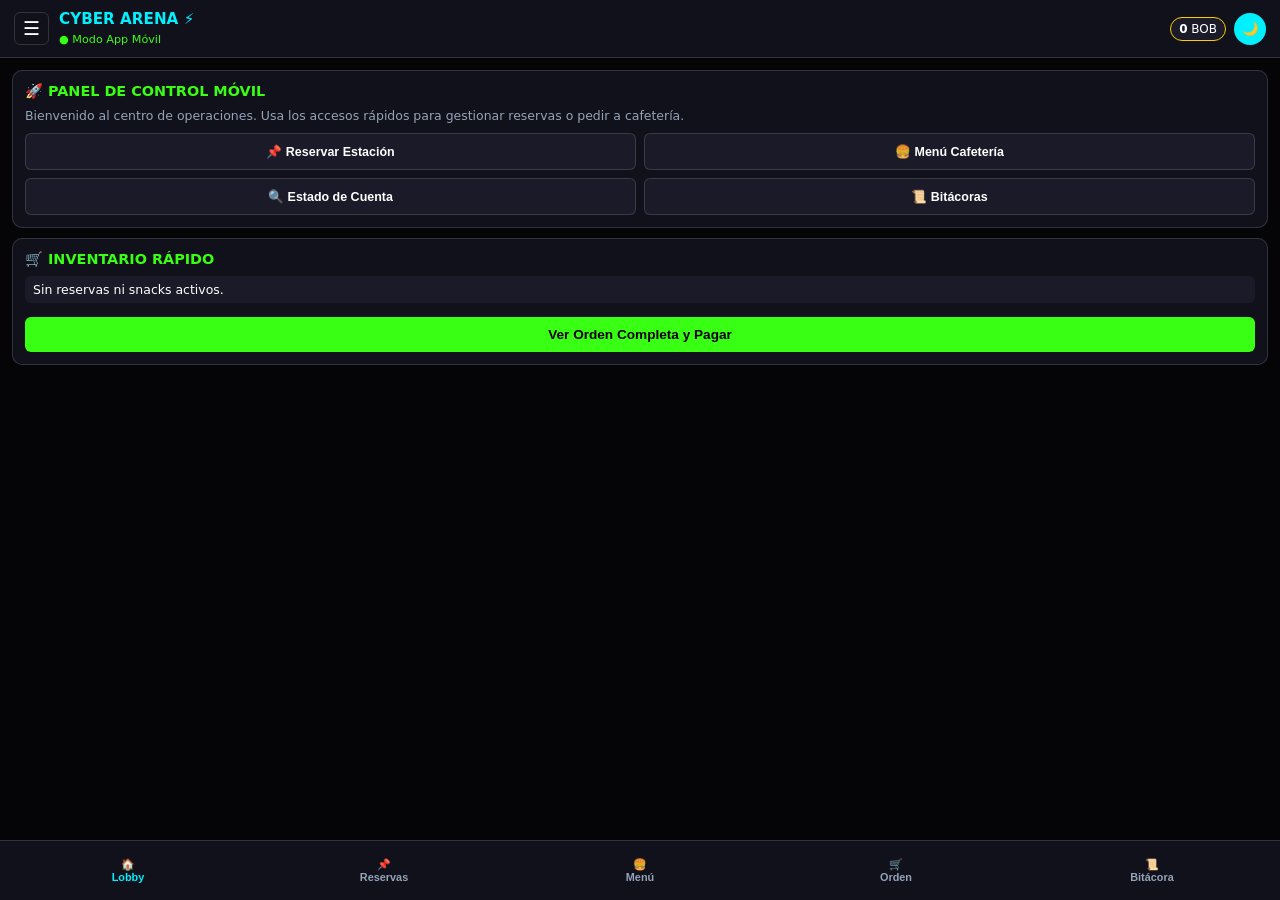
==== pwa/index.html @ e76214a5 "Se creo la version PWA" ====
<!DOCTYPE html>
<html lang="es">
<head>
  <meta charset="UTF-8">
  <meta name="viewport" content="width=device-width, initial-scale=1.0">
  <meta name="theme-color" content="#050508">
  <title>CYBER ARENA // Versión Móvil</title>
  <link rel="manifest" href="manifest.json">
  <link rel="stylesheet" href="estilos.css">
  <script src="https://code.jquery.com/jquery-3.7.1.min.js"></script>
</head>
<body>

  <div id="toast-pwa" class="toast-oculto"></div>

  <div id="app-container-pwa">
    <!-- HEADER MÓVIL CON MENÚ HAMBURGUESA -->
    <header class="pwa-header">
      <div class="pwa-brand">
        <button id="btnHambPwa" class="hamburguesa-btn">☰</button>
        <div>
          <h1>CYBER ARENA ⚡</h1>
          <small>● Modo App Móvil</small>
        </div>
      </div>
      <div class="pwa-controls">
        <span class="pill-total"><strong id="pwa-total">0</strong> BOB</span>
        <button id="btn-tema-pwa" class="btn-icon">🌙</button>
      </div>

      <!-- MENÚ DESPLEGABLE HAMBURGUESA -->
      <nav id="menuDesplegablePwa" class="menu-desplegable-oculto">
        <a href="#" onclick="cambiarVistaPwa('vista-lobby-pwa'); cerrarHamb();">🏠 Lobby Principal</a>
        <a href="#" onclick="cambiarVistaPwa('vista-reservas-pwa'); cerrarHamb();">📌 Zonas & Reservas</a>
        <a href="#" onclick="cambiarVistaPwa('vista-cafeteria-pwa'); cerrarHamb();">🍔 Cafetería & Menú</a>
        <a href="#" onclick="cambiarVistaPwa('vista-cuenta-pwa'); cerrarHamb();">🔍 Estado de Cuenta</a>
        <a href="#" onclick="cambiarVistaPwa('vista-bitacoras-pwa'); cerrarHamb();">📜 Monitor de Bitácoras</a>
      </nav>
    </header>

    <!-- CONTENIDO PRINCIPAL -->
    <main class="pwa-main-content">

      <!-- 1. LOBBY PRINCIPAL -->
      <section id="vista-lobby-pwa" class="vista-pwa activa">
        <div class="card-seccion">
          <h3>🚀 Panel de Control Móvil</h3>
          <p>Bienvenido al centro de operaciones. Usa los accesos rápidos para gestionar reservas o pedir a cafetería.</p>
          <div class="botones-rapidos-grid">
            <button class="btn-accion-pwa" onclick="cambiarVistaPwa('vista-reservas-pwa')">📌 Reservar Estación</button>
            <button class="btn-accion-pwa" onclick="cambiarVistaPwa('vista-cafeteria-pwa')">🍔 Menú Cafetería</button>
            <button class="btn-accion-pwa" onclick="cambiarVistaPwa('vista-cuenta-pwa')">🔍 Estado de Cuenta</button>
            <button class="btn-accion-pwa" onclick="cambiarVistaPwa('vista-bitacoras-pwa')">📜 Bitácoras</button>
          </div>
        </div>
        <div class="card-seccion" style="margin-top: 10px;">
          <h3>🛒 Inventario Rápido</h3>
          <ul id="lista-carrito-lobby-pwa" class="lista-mini-carrito">
            <li class="vacio">Sin reservas ni snacks activos.</li>
          </ul>
          <button class="btn-primario" onclick="cambiarVistaPwa('vista-orden-pwa')">Ver Orden Completa y Pagar</button>
        </div>
      </section>

      <!-- 2. GESTIÓN DE RESERVAS Y ESTACIONES -->
      <section id="vista-reservas-pwa" class="vista-pwa" style="display: none;">
        <div class="card-seccion">
          <h3>📌 Reservar Estación (PC / Consolas / Mesas)</h3>
          <form id="form-reserva-pwa">
            <label>Nombre del Jugador:</label>
            <input type="text" id="nombreClientePwa" placeholder="Ej: Genesis Alejandra" class="input-pwa" required>
            
            <label>Zona o Estación:</label>
            <select id="areaReservaPwa" class="input-pwa">
              <option value="Cabinas PC Gamer Pro">Cabinas PC Gamer Pro (10 BOB/h)</option>
              <option value="Salas VIP Consolas (PS5)">Salas VIP Consolas (18 BOB/h)</option>
              <option value="Salas Normales Consolas (PS4/PS3)">Salas Normales Consolas (12 BOB/h)</option>
              <option value="Mesas Co-Working & Café">Mesas Co-Working & Café (12 BOB/h)</option>
            </select>

            <label>Horas:</label>
            <input type="number" id="horasReservaPwa" class="input-pwa" step="0.5" min="0.5" max="10" value="1" required>

            <button type="submit" class="btn-primario">Confirmar y Asignar Estación</button>
          </form>
        </div>
      </section>

      <!-- 3. CAFETERÍA Y MENÚ (Asíncrono con Fetch + Lazy Loading) -->
      <section id="vista-cafeteria-pwa" class="vista-pwa" style="display: none;">
        <div class="card-seccion">
          <h3>🍔 Menú "Sol Café" (Servicio a Estación)</h3>
          <div class="buscador-box">
            <input type="text" id="buscar-pwa" placeholder="🔍 Buscar café, sándwich, postre..." class="input-pwa">
          </div>
          <div class="filtros-scroll">
            <button class="chip-filtro activo" data-cat="todos">Todos</button>
            <button class="chip-filtro" data-cat="cafeteria">☕ Cafés</button>
            <button class="chip-filtro" data-cat="snacks">🥪 Sándwiches & Snacks</button>
          </div>
          <!-- Contenedor cargado mediante Fetch y Lazy Loading -->
          <div id="contenedor-catalogo-pwa" class="lista-tarjetas-catalogo"></div>
        </div>
      </section>

      <!-- 4. ESTADO DE CUENTA -->
      <section id="vista-cuenta-pwa" class="vista-pwa" style="display: none;">
        <div class="card-seccion">
          <h3>🔍 Estado de Cuenta & Liberación</h3>
          <label>Cliente o Código de Estación:</label>
          <input type="text" id="inputBusquedaCuentaPwa" placeholder="Ej: PC-01" class="input-pwa">
          <button class="btn-primario" onclick="consultarCuentaPwa()">Buscar Cuenta</button>
          <div id="resultadoCuentaPwa" class="consola-pwa" style="margin-top: 10px; height: 120px;"></div>
        </div>
      </section>

      <!-- 5. BITÁCORAS -->
      <section id="vista-bitacoras-pwa" class="vista-pwa" style="display: none;">
        <div class="card-seccion">
          <h3>📜 Monitor de Bitácoras</h3>
          <div id="log-pwa" class="consola-pwa">
            <div>[PWA] Sistema móvil inicializado correctamente.</div>
          </div>
        </div>
      </section>

      <!-- 6. ORDEN Y CHECKOUT -->
      <section id="vista-orden-pwa" class="vista-pwa" style="display: none;">
        <div class="card-seccion">
          <h3>🛒 Tu Orden Activa</h3>
          <ul id="lista-orden-pwa" class="orden-lista-pwa">
            <li class="vacio">Sin ítems en la orden.</li>
          </ul>
          <div class="resumen-pago-pwa">
            <div class="fila-total">
              <span>Total a Pagar:</span>
              <strong id="orden-subtotal-pwa">0 BOB</strong>
            </div>
            <button id="btn-confirmar-pwa" class="btn-primario">CONFIRMAR Y PAGAR</button>
          </div>
        </div>
      </section>

    </main>

    <!-- DOCK DE NAVEGACIÓN INFERIOR -->
    <nav class="pwa-bottom-nav">
      <button class="nav-item activo" onclick="cambiarVistaPwa('vista-lobby-pwa')">🏠<br>Lobby</button>
      <button class="nav-item" onclick="cambiarVistaPwa('vista-reservas-pwa')">📌<br>Reservas</button>
      <button class="nav-item" onclick="cambiarVistaPwa('vista-cafeteria-pwa')">🍔<br>Menú</button>
      <button class="nav-item" onclick="cambiarVistaPwa('vista-orden-pwa')">🛒<br>Orden</button>
      <button class="nav-item" onclick="cambiarVistaPwa('vista-bitacoras-pwa')">📜<br>Bitácora</button>
    </nav>
  </div>

  <script src="script.js"></script>
</body>
</html>
---- pwa/estilos.css ----
:root {
  --bg: #050508;
  --surface: #11111b;
  --surface-alt: #1a1a28;
  --text: #ffffff;
  --text-muted: #94a3b8;
  --accent: #00f0ff;
  --neon-green: #39ff14;
  --pink: #ff007f;
  --border: rgba(255, 255, 255, 0.14);
}

body.light-mode {
  --bg: #f1f5f9;
  --surface: #ffffff;
  --surface-alt: #e2e8f0;
  --text: #0f172a;
  --text-muted: #475569;
  --accent: #0284c7;
  --neon-green: #059669;
  --pink: #e11d48;
  --border: rgba(15, 23, 42, 0.12);
}

* { box-sizing: border-box; margin: 0; padding: 0; }

body {
  font-family: 'Segoe UI', system-ui, sans-serif;
  background-color: var(--bg);
  color: var(--text);
  min-height: 100dvh;
  display: flex;
  flex-direction: column;
}

#app-container-pwa {
  display: flex;
  flex-direction: column;
  min-height: 100dvh;
  padding-bottom: 70px;
}

.pwa-header {
  position: sticky;
  top: 0;
  z-index: 100;
  display: flex;
  justify-content: space-between;
  align-items: center;
  padding: 10px 14px;
  background: var(--surface);
  border-bottom: 1px solid var(--border);
}

.pwa-brand { display: flex; align-items: center; gap: 10px; }
.hamburguesa-btn { background: transparent; border: 1px solid var(--border); color: var(--text); font-size: 1.2rem; padding: 4px 8px; border-radius: 6px; cursor: pointer; }
.pwa-brand h1 { font-size: 0.95rem; color: var(--accent); }
.pwa-brand small { font-size: 0.7rem; color: var(--neon-green); }

.pwa-controls { display: flex; align-items: center; gap: 8px; }
.pill-total { background: var(--surface-alt); border: 1px solid #ffcc00; padding: 4px 8px; border-radius: 12px; font-size: 0.75rem; }
.btn-icon { background: var(--accent); border: none; color: #fff; width: 32px; height: 32px; border-radius: 50%; cursor: pointer; }

/* MENÚ DESPLEGABLE HAMBURGUESA */
.menu-desplegable-oculto {
  display: none;
  position: absolute;
  top: 54px;
  left: 10px;
  background: var(--surface);
  border: 1px solid var(--accent);
  border-radius: 8px;
  flex-direction: column;
  width: 240px;
  box-shadow: 0 10px 25px rgba(0,0,0,0.5);
  z-index: 1000;
}
.menu-desplegable-oculto a {
  padding: 10px 14px;
  text-decoration: none;
  color: var(--text);
  font-size: 0.82rem;
  font-weight: bold;
  border-bottom: 1px solid var(--border);
}
.menu-desplegable-oculto a:hover { background: rgba(0,240,255,0.15); color: var(--accent); }

.pwa-main-content { flex: 1; padding: 12px; }
.card-seccion { background: var(--surface); border: 1px solid var(--border); border-radius: 10px; padding: 12px; }
.card-seccion h3 { font-size: 0.9rem; color: var(--neon-green); margin-bottom: 8px; text-transform: uppercase; }
.card-seccion p { font-size: 0.78rem; color: var(--text-muted); margin-bottom: 10px; }

.botones-rapidos-grid { display: grid; grid-template-columns: 1fr 1fr; gap: 8px; }
.btn-accion-pwa { background: var(--surface-alt); border: 1px solid var(--border); color: var(--text); padding: 10px; border-radius: 6px; font-size: 0.78rem; font-weight: bold; cursor: pointer; text-align: center; }

.input-pwa { width: 100%; padding: 8px; margin-bottom: 8px; border-radius: 6px; border: 1px solid var(--border); background: var(--surface-alt); color: var(--text); font-size: 0.82rem; }

.btn-primario { width: 100%; padding: 10px; background: var(--neon-green); color: #000; border: none; border-radius: 6px; font-weight: 900; font-size: 0.85rem; cursor: pointer; margin-top: 6px; }

.filtros-scroll { display: flex; gap: 6px; overflow-x: auto; padding-bottom: 6px; margin-bottom: 8px; }
.chip-filtro { background: var(--surface-alt); color: var(--text); border: 1px solid var(--border); padding: 5px 10px; border-radius: 15px; font-size: 0.75rem; font-weight: 600; white-space: nowrap; cursor: pointer; }
.chip-filtro.activo { background: var(--accent); color: #fff; border-color: var(--accent); }

.lista-tarjetas-catalogo { display: flex; flex-direction: column; gap: 8px; max-height: 380px; overflow-y: auto; }
.tarjeta-item-pwa { display: flex; align-items: center; gap: 10px; background: var(--surface-alt); border: 1px solid var(--border); padding: 8px; border-radius: 8px; }
.tarjeta-item-pwa img { width: 56px; height: 56px; border-radius: 6px; object-fit: cover; }
.info-item-pwa { flex: 1; }
.info-item-pwa h4 { font-size: 0.82rem; margin-bottom: 2px; }
.info-item-pwa p { font-size: 0.7rem; color: var(--text-muted); }
.precio-tag { font-weight: 800; color: var(--neon-green); font-size: 0.78rem; }
.btn-agregar-pwa { background: var(--pink); color: #fff; border: none; padding: 6px 10px; border-radius: 6px; font-weight: bold; font-size: 0.75rem; cursor: pointer; }

.consola-pwa { background: #000; color: var(--accent); font-family: monospace; font-size: 0.72rem; padding: 8px; border-radius: 6px; border: 1px solid var(--border); overflow-y: auto; }
.lista-mini-carrito, .orden-lista-pwa { list-style: none; display: flex; flex-direction: column; gap: 6px; margin-bottom: 8px; font-size: 0.78rem; max-height: 140px; overflow-y: auto; }
.lista-mini-carrito li, .orden-lista-pwa li { background: var(--surface-alt); padding: 6px 8px; border-radius: 6px; display: flex; justify-content: space-between; align-items: center; }

.pwa-bottom-nav { position: fixed; bottom: 0; left: 0; width: 100%; height: 60px; background: var(--surface); border-top: 1px solid var(--border); display: grid; grid-template-columns: repeat(5, 1fr); z-index: 90; }
.nav-item { background: transparent; border: none; color: var(--text-muted); font-size: 0.68rem; font-weight: bold; cursor: pointer; text-align: center; }
.nav-item.activo { color: var(--accent); }

#toast-pwa { position: fixed; top: 60px; left: 50%; transform: translateX(-50%); background: var(--surface); border: 1px solid var(--accent); color: var(--text); padding: 6px 14px; border-radius: 15px; font-size: 0.75rem; z-index: 2000; box-shadow: 0 4px 12px rgba(0,0,0,0.4); display: none; }
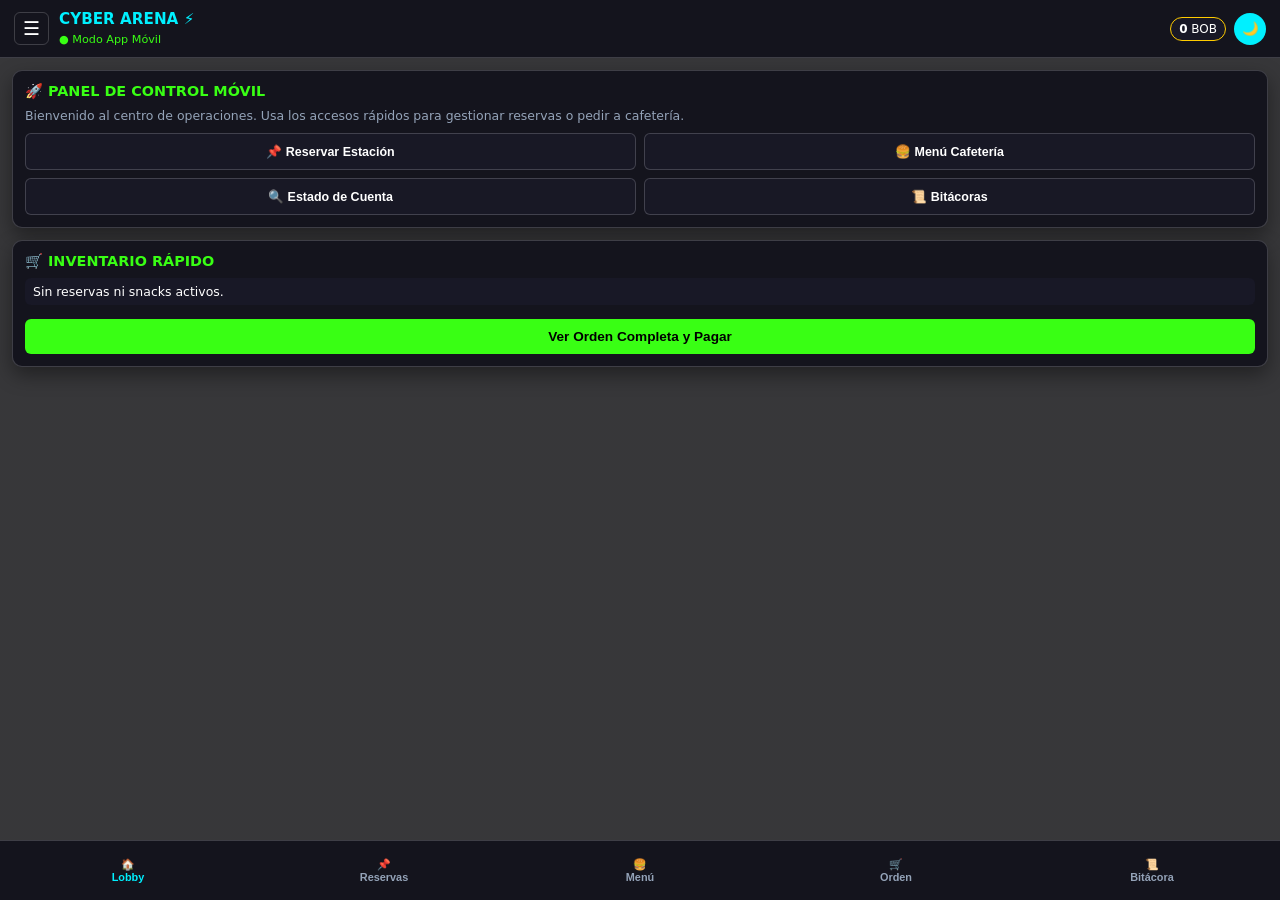
==== commit fb2cf947: "agregada clase de img-catalogo-clic y estilos modal para zoom de imagenes" ====
--- a/pwa/index.html
+++ b/pwa/index.html
@@ -143,7 +143,7 @@
 
     </main>
 
-    <!-- DOCK DE NAVEGACIÓN INFERIOR -->
+  <!-- DOCK DE NAVEGACIÓN INFERIOR -->
     <nav class="pwa-bottom-nav">
       <button class="nav-item activo" onclick="cambiarVistaPwa('vista-lobby-pwa')">🏠<br>Lobby</button>
       <button class="nav-item" onclick="cambiarVistaPwa('vista-reservas-pwa')">📌<br>Reservas</button>
@@ -153,6 +153,15 @@
     </nav>
   </div>
 
+  <!-- MODAL VISOR DE IMAGEN EN ALTA CALIDAD (DEBE IR AQUÍ ADENTRO) -->
+  <div id="modal-imagen" class="modal-imagen-overlay" style="display: none;">
+    <div class="modal-imagen-contenido">
+      <button class="btn-cerrar-modal" onclick="$('#modal-imagen').fadeOut('fast')">✕</button>
+      <img id="img-modal-zoom" src="" alt="Vista previa en alta resolución">
+      <p id="titulo-modal-zoom" style="margin-top: 8px; font-weight: bold; color: var(--accent); text-align: center; font-size: 0.9rem;"></p>
+    </div>
+  </div>
+
   <script src="script.js"></script>
 </body>
 </html>
--- a/pwa/estilos.css
+++ b/pwa/estilos.css
@@ -1,43 +1,38 @@
 :root {
   --bg: #050508;
-  --surface: #11111b;
-  --surface-alt: #1a1a28;
+  --surface: rgba(17, 17, 27, 0.90);
+  --surface-alt: rgba(26, 26, 40, 0.80);
   --text: #ffffff;
   --text-muted: #94a3b8;
   --accent: #00f0ff;
   --neon-green: #39ff14;
   --pink: #ff007f;
-  --border: rgba(255, 255, 255, 0.14);
-}
-
-body.light-mode {
-  --bg: #f1f5f9;
-  --surface: #ffffff;
-  --surface-alt: #e2e8f0;
-  --text: #0f172a;
-  --text-muted: #475569;
-  --accent: #0284c7;
-  --neon-green: #059669;
-  --pink: #e11d48;
-  --border: rgba(15, 23, 42, 0.12);
+  --border: rgba(255, 255, 255, 0.18);
 }
 
 * { box-sizing: border-box; margin: 0; padding: 0; }
 
 body {
   font-family: 'Segoe UI', system-ui, sans-serif;
-  background-color: var(--bg);
   color: var(--text);
   min-height: 100dvh;
   display: flex;
   flex-direction: column;
+  overflow-y: auto; 
+  
+  background-image: linear-gradient(rgba(5, 5, 8, 0.8), rgba(5, 5, 8, 0.8)), 
+                    url('https://i.pinimg.com/1200x/9a/6b/8f/9a6b8fbe7d67c93c386ce2e2736b6a84.jpg');
+  background-size: cover;
+  background-position: center;
+  background-attachment: fixed;
+  background-repeat: no-repeat;
 }
 
 #app-container-pwa {
   display: flex;
   flex-direction: column;
   min-height: 100dvh;
-  padding-bottom: 70px;
+  padding-bottom: 80px;
 }
 
 .pwa-header {
@@ -49,6 +44,7 @@
   align-items: center;
   padding: 10px 14px;
   background: var(--surface);
+  backdrop-filter: blur(10px);
   border-bottom: 1px solid var(--border);
 }
 
@@ -61,32 +57,52 @@
 .pill-total { background: var(--surface-alt); border: 1px solid #ffcc00; padding: 4px 8px; border-radius: 12px; font-size: 0.75rem; }
 .btn-icon { background: var(--accent); border: none; color: #fff; width: 32px; height: 32px; border-radius: 50%; cursor: pointer; }
 
-/* MENÚ DESPLEGABLE HAMBURGUESA */
 .menu-desplegable-oculto {
   display: none;
   position: absolute;
-  top: 54px;
-  left: 10px;
-  background: var(--surface);
+  top: 56px;
+  left: 12px;
+  background: rgba(15, 15, 22, 0.98);
+  backdrop-filter: blur(16px);
   border: 1px solid var(--accent);
-  border-radius: 8px;
-  flex-direction: column;
-  width: 240px;
-  box-shadow: 0 10px 25px rgba(0,0,0,0.5);
+  border-radius: 12px;
+  flex-direction: column;
+  width: 260px;
+  box-shadow: 0 12px 30px rgba(0, 0, 0, 0.7);
   z-index: 1000;
-}
+  padding: 6px 0;
+}
+
 .menu-desplegable-oculto a {
-  padding: 10px 14px;
+  display: block;
+  padding: 12px 16px;
   text-decoration: none;
   color: var(--text);
-  font-size: 0.82rem;
-  font-weight: bold;
+  font-size: 0.88rem;
+  font-weight: 600;
   border-bottom: 1px solid var(--border);
-}
-.menu-desplegable-oculto a:hover { background: rgba(0,240,255,0.15); color: var(--accent); }
-
+  transition: background 0.2s, color 0.2s;
+}
+
+.menu-desplegable-oculto a:last-child {
+  border-bottom: none;
+}
+
+.menu-desplegable-oculto a:hover { 
+  background: rgba(0, 240, 255, 0.15); 
+  color: var(--accent); 
+}
 .pwa-main-content { flex: 1; padding: 12px; }
-.card-seccion { background: var(--surface); border: 1px solid var(--border); border-radius: 10px; padding: 12px; }
+
+.card-seccion { 
+  background: var(--surface); 
+  backdrop-filter: blur(8px);
+  border: 1px solid var(--border); 
+  border-radius: 10px; 
+  padding: 12px; 
+  margin-bottom: 12px;
+  box-shadow: 0 8px 20px rgba(0,0,0,0.4);
+}
 .card-seccion h3 { font-size: 0.9rem; color: var(--neon-green); margin-bottom: 8px; text-transform: uppercase; }
 .card-seccion p { font-size: 0.78rem; color: var(--text-muted); margin-bottom: 10px; }
 
@@ -94,14 +110,13 @@
 .btn-accion-pwa { background: var(--surface-alt); border: 1px solid var(--border); color: var(--text); padding: 10px; border-radius: 6px; font-size: 0.78rem; font-weight: bold; cursor: pointer; text-align: center; }
 
 .input-pwa { width: 100%; padding: 8px; margin-bottom: 8px; border-radius: 6px; border: 1px solid var(--border); background: var(--surface-alt); color: var(--text); font-size: 0.82rem; }
-
 .btn-primario { width: 100%; padding: 10px; background: var(--neon-green); color: #000; border: none; border-radius: 6px; font-weight: 900; font-size: 0.85rem; cursor: pointer; margin-top: 6px; }
 
 .filtros-scroll { display: flex; gap: 6px; overflow-x: auto; padding-bottom: 6px; margin-bottom: 8px; }
 .chip-filtro { background: var(--surface-alt); color: var(--text); border: 1px solid var(--border); padding: 5px 10px; border-radius: 15px; font-size: 0.75rem; font-weight: 600; white-space: nowrap; cursor: pointer; }
 .chip-filtro.activo { background: var(--accent); color: #fff; border-color: var(--accent); }
 
-.lista-tarjetas-catalogo { display: flex; flex-direction: column; gap: 8px; max-height: 380px; overflow-y: auto; }
+.lista-tarjetas-catalogo { display: flex; flex-direction: column; gap: 8px; max-height: 400px; overflow-y: auto; }
 .tarjeta-item-pwa { display: flex; align-items: center; gap: 10px; background: var(--surface-alt); border: 1px solid var(--border); padding: 8px; border-radius: 8px; }
 .tarjeta-item-pwa img { width: 56px; height: 56px; border-radius: 6px; object-fit: cover; }
 .info-item-pwa { flex: 1; }
@@ -110,12 +125,86 @@
 .precio-tag { font-weight: 800; color: var(--neon-green); font-size: 0.78rem; }
 .btn-agregar-pwa { background: var(--pink); color: #fff; border: none; padding: 6px 10px; border-radius: 6px; font-weight: bold; font-size: 0.75rem; cursor: pointer; }
 
-.consola-pwa { background: #000; color: var(--accent); font-family: monospace; font-size: 0.72rem; padding: 8px; border-radius: 6px; border: 1px solid var(--border); overflow-y: auto; }
+.consola-pwa { background: rgba(0,0,0,0.8); color: var(--accent); font-family: monospace; font-size: 0.72rem; padding: 8px; border-radius: 6px; border: 1px solid var(--border); overflow-y: auto; }
 .lista-mini-carrito, .orden-lista-pwa { list-style: none; display: flex; flex-direction: column; gap: 6px; margin-bottom: 8px; font-size: 0.78rem; max-height: 140px; overflow-y: auto; }
 .lista-mini-carrito li, .orden-lista-pwa li { background: var(--surface-alt); padding: 6px 8px; border-radius: 6px; display: flex; justify-content: space-between; align-items: center; }
 
-.pwa-bottom-nav { position: fixed; bottom: 0; left: 0; width: 100%; height: 60px; background: var(--surface); border-top: 1px solid var(--border); display: grid; grid-template-columns: repeat(5, 1fr); z-index: 90; }
+.pwa-bottom-nav { 
+  position: fixed; 
+  bottom: 0; 
+  left: 0; 
+  width: 100%; 
+  height: 60px; 
+  background: var(--surface); 
+  backdrop-filter: blur(12px);
+  border-top: 1px solid var(--border); 
+  display: grid; 
+  grid-template-columns: repeat(5, 1fr); 
+  z-index: 90; 
+}
 .nav-item { background: transparent; border: none; color: var(--text-muted); font-size: 0.68rem; font-weight: bold; cursor: pointer; text-align: center; }
 .nav-item.activo { color: var(--accent); }
 
-#toast-pwa { position: fixed; top: 60px; left: 50%; transform: translateX(-50%); background: var(--surface); border: 1px solid var(--accent); color: var(--text); padding: 6px 14px; border-radius: 15px; font-size: 0.75rem; z-index: 2000; box-shadow: 0 4px 12px rgba(0,0,0,0.4); display: none; }+#toast-pwa { position: fixed; top: 60px; left: 50%; transform: translateX(-50%); background: var(--surface); border: 1px solid var(--accent); color: var(--text); padding: 6px 14px; border-radius: 15px; font-size: 0.75rem; z-index: 2000; box-shadow: 0 4px 12px rgba(0,0,0,0.4); display: none; }
+
+.img-catalogo-clic {
+  cursor: pointer;
+  transition: transform 0.2s;
+}
+.img-catalogo-clic:active {
+  transform: scale(0.95);
+}
+
+.modal-imagen-overlay {
+  position: fixed;
+  top: 0;
+  left: 0;
+  width: 100%;
+  height: 100%;
+  background: rgba(0, 0, 0, 0.85);
+  backdrop-filter: blur(8px);
+  display: flex;
+  align-items: center;
+  justify-content: center;
+  z-index: 9999;
+  padding: 16px;
+}
+
+.modal-imagen-contenido {
+  position: relative;
+  background: var(--surface);
+  border: 2px solid var(--accent);
+  border-radius: 14px;
+  padding: 16px;
+  max-width: 90%;
+  max-height: 85vh;
+  display: flex;
+  flex-direction: column;
+  align-items: center;
+  box-shadow: 0 15px 35px rgba(0, 0, 0, 0.8);
+}
+
+.modal-imagen-contenido img {
+  width: 100%;
+  max-height: 60vh;
+  object-fit: contain;
+  border-radius: 8px;
+}
+
+.btn-cerrar-modal {
+  position: absolute;
+  top: 10px;
+  right: 10px;
+  background: #ef4444;
+  color: #fff;
+  border: none;
+  width: 30px;
+  height: 30px;
+  border-radius: 50%;
+  font-weight: bold;
+  font-size: 0.9rem;
+  cursor: pointer;
+  display: flex;
+  align-items: center;
+  justify-content: center;
+}
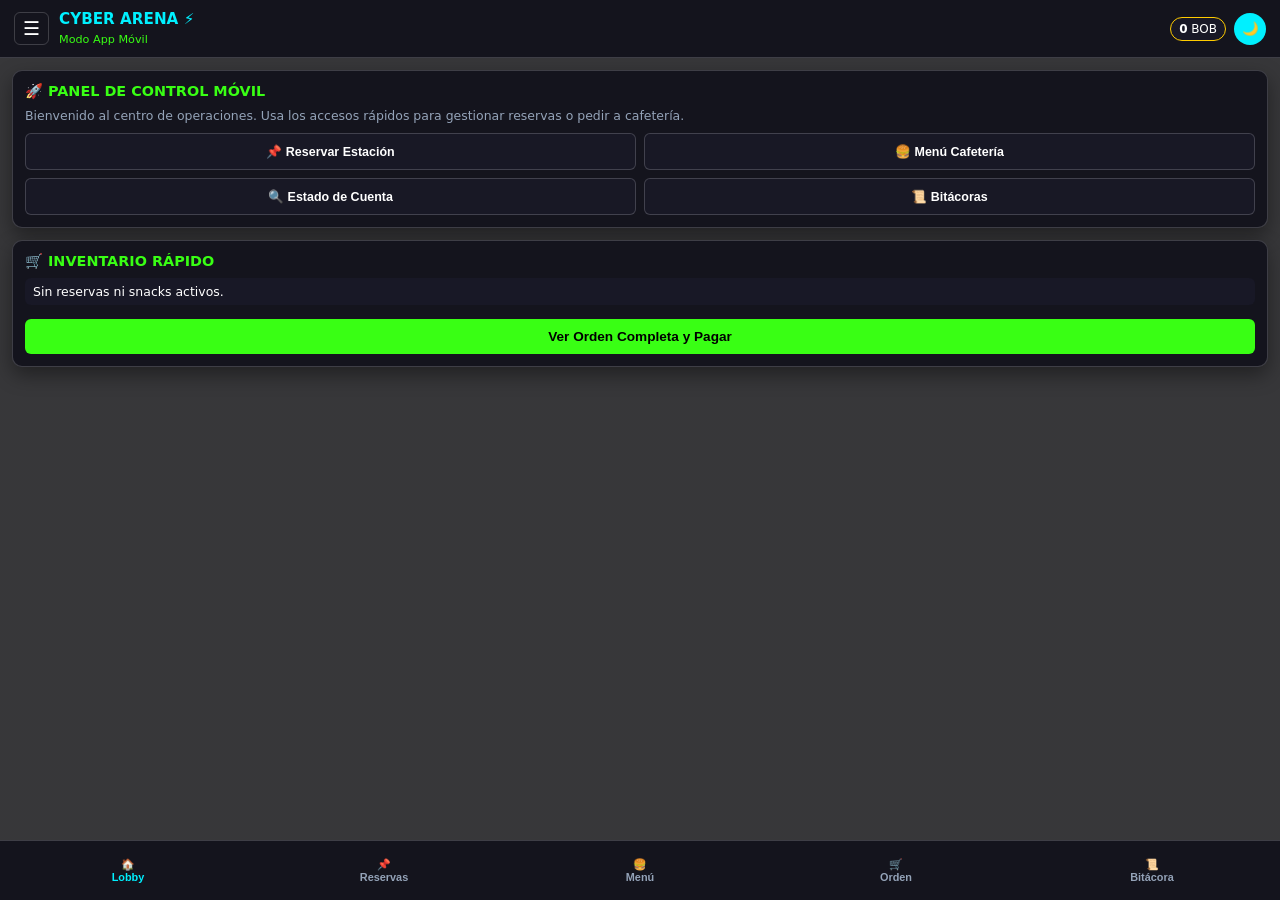
==== commit c3ad41c6: "Actualizacion de PWA" ====
--- a/pwa/index.html
+++ b/pwa/index.html
@@ -14,13 +14,13 @@
   <div id="toast-pwa" class="toast-oculto"></div>
 
   <div id="app-container-pwa">
-    <!-- HEADER MÓVIL CON MENÚ HAMBURGUESA -->
+   
     <header class="pwa-header">
       <div class="pwa-brand">
         <button id="btnHambPwa" class="hamburguesa-btn">☰</button>
         <div>
           <h1>CYBER ARENA ⚡</h1>
-          <small>● Modo App Móvil</small>
+          <small>Modo App Móvil</small>
         </div>
       </div>
       <div class="pwa-controls">
@@ -28,7 +28,6 @@
         <button id="btn-tema-pwa" class="btn-icon">🌙</button>
       </div>
 
-      <!-- MENÚ DESPLEGABLE HAMBURGUESA -->
       <nav id="menuDesplegablePwa" class="menu-desplegable-oculto">
         <a href="#" onclick="cambiarVistaPwa('vista-lobby-pwa'); cerrarHamb();">🏠 Lobby Principal</a>
         <a href="#" onclick="cambiarVistaPwa('vista-reservas-pwa'); cerrarHamb();">📌 Zonas & Reservas</a>
@@ -38,10 +37,8 @@
       </nav>
     </header>
 
-    <!-- CONTENIDO PRINCIPAL -->
     <main class="pwa-main-content">
 
-      <!-- 1. LOBBY PRINCIPAL -->
       <section id="vista-lobby-pwa" class="vista-pwa activa">
         <div class="card-seccion">
           <h3>🚀 Panel de Control Móvil</h3>
@@ -62,7 +59,6 @@
         </div>
       </section>
 
-      <!-- 2. GESTIÓN DE RESERVAS Y ESTACIONES -->
       <section id="vista-reservas-pwa" class="vista-pwa" style="display: none;">
         <div class="card-seccion">
           <h3>📌 Reservar Estación (PC / Consolas / Mesas)</h3>
@@ -86,7 +82,6 @@
         </div>
       </section>
 
-      <!-- 3. CAFETERÍA Y MENÚ (Asíncrono con Fetch + Lazy Loading) -->
       <section id="vista-cafeteria-pwa" class="vista-pwa" style="display: none;">
         <div class="card-seccion">
           <h3>🍔 Menú "Sol Café" (Servicio a Estación)</h3>
@@ -98,12 +93,11 @@
             <button class="chip-filtro" data-cat="cafeteria">☕ Cafés</button>
             <button class="chip-filtro" data-cat="snacks">🥪 Sándwiches & Snacks</button>
           </div>
-          <!-- Contenedor cargado mediante Fetch y Lazy Loading -->
+
           <div id="contenedor-catalogo-pwa" class="lista-tarjetas-catalogo"></div>
         </div>
       </section>
 
-      <!-- 4. ESTADO DE CUENTA -->
       <section id="vista-cuenta-pwa" class="vista-pwa" style="display: none;">
         <div class="card-seccion">
           <h3>🔍 Estado de Cuenta & Liberación</h3>
@@ -114,7 +108,6 @@
         </div>
       </section>
 
-      <!-- 5. BITÁCORAS -->
       <section id="vista-bitacoras-pwa" class="vista-pwa" style="display: none;">
         <div class="card-seccion">
           <h3>📜 Monitor de Bitácoras</h3>
@@ -124,7 +117,6 @@
         </div>
       </section>
 
-      <!-- 6. ORDEN Y CHECKOUT -->
       <section id="vista-orden-pwa" class="vista-pwa" style="display: none;">
         <div class="card-seccion">
           <h3>🛒 Tu Orden Activa</h3>
@@ -143,7 +135,6 @@
 
     </main>
 
-  <!-- DOCK DE NAVEGACIÓN INFERIOR -->
     <nav class="pwa-bottom-nav">
       <button class="nav-item activo" onclick="cambiarVistaPwa('vista-lobby-pwa')">🏠<br>Lobby</button>
       <button class="nav-item" onclick="cambiarVistaPwa('vista-reservas-pwa')">📌<br>Reservas</button>
@@ -153,7 +144,6 @@
     </nav>
   </div>
 
-  <!-- MODAL VISOR DE IMAGEN EN ALTA CALIDAD (DEBE IR AQUÍ ADENTRO) -->
   <div id="modal-imagen" class="modal-imagen-overlay" style="display: none;">
     <div class="modal-imagen-contenido">
       <button class="btn-cerrar-modal" onclick="$('#modal-imagen').fadeOut('fast')">✕</button>
@@ -161,6 +151,7 @@
       <p id="titulo-modal-zoom" style="margin-top: 8px; font-weight: bold; color: var(--accent); text-align: center; font-size: 0.9rem;"></p>
     </div>
   </div>
+  
 
   <script src="script.js"></script>
 </body>
--- a/pwa/estilos.css
+++ b/pwa/estilos.css
@@ -10,6 +10,18 @@
   --border: rgba(255, 255, 255, 0.18);
 }
 
+body.light-mode {
+  --bg: #f1f5f9;
+  --surface: rgba(255, 255, 255, 0.92);
+  --surface-alt: rgba(226, 232, 240, 0.85);
+  --text: #0f172a;
+  --text-muted: #475569;
+  --accent: #0284c7;
+  --neon-green: #059669;
+  --pink: #e11d48;
+  --border: rgba(15, 23, 42, 0.15);
+}
+
 * { box-sizing: border-box; margin: 0; padding: 0; }
 
 body {
@@ -55,7 +67,7 @@
 
 .pwa-controls { display: flex; align-items: center; gap: 8px; }
 .pill-total { background: var(--surface-alt); border: 1px solid #ffcc00; padding: 4px 8px; border-radius: 12px; font-size: 0.75rem; }
-.btn-icon { background: var(--accent); border: none; color: #fff; width: 32px; height: 32px; border-radius: 50%; cursor: pointer; }
+.btn-icon { background: var(--accent); border: none; color: #fff; width: 32px; height: 32px; border-radius: 50%; cursor: pointer; display: flex; align-items: center; justify-content: center; }
 
 .menu-desplegable-oculto {
   display: none;
@@ -92,6 +104,7 @@
   background: rgba(0, 240, 255, 0.15); 
   color: var(--accent); 
 }
+
 .pwa-main-content { flex: 1; padding: 12px; }
 
 .card-seccion { 
@@ -147,6 +160,7 @@
 
 #toast-pwa { position: fixed; top: 60px; left: 50%; transform: translateX(-50%); background: var(--surface); border: 1px solid var(--accent); color: var(--text); padding: 6px 14px; border-radius: 15px; font-size: 0.75rem; z-index: 2000; box-shadow: 0 4px 12px rgba(0,0,0,0.4); display: none; }
 
+/* ESTILOS PARA EL MODAL DE ZOOM DE IMAGEN */
 .img-catalogo-clic {
   cursor: pointer;
   transition: transform 0.2s;
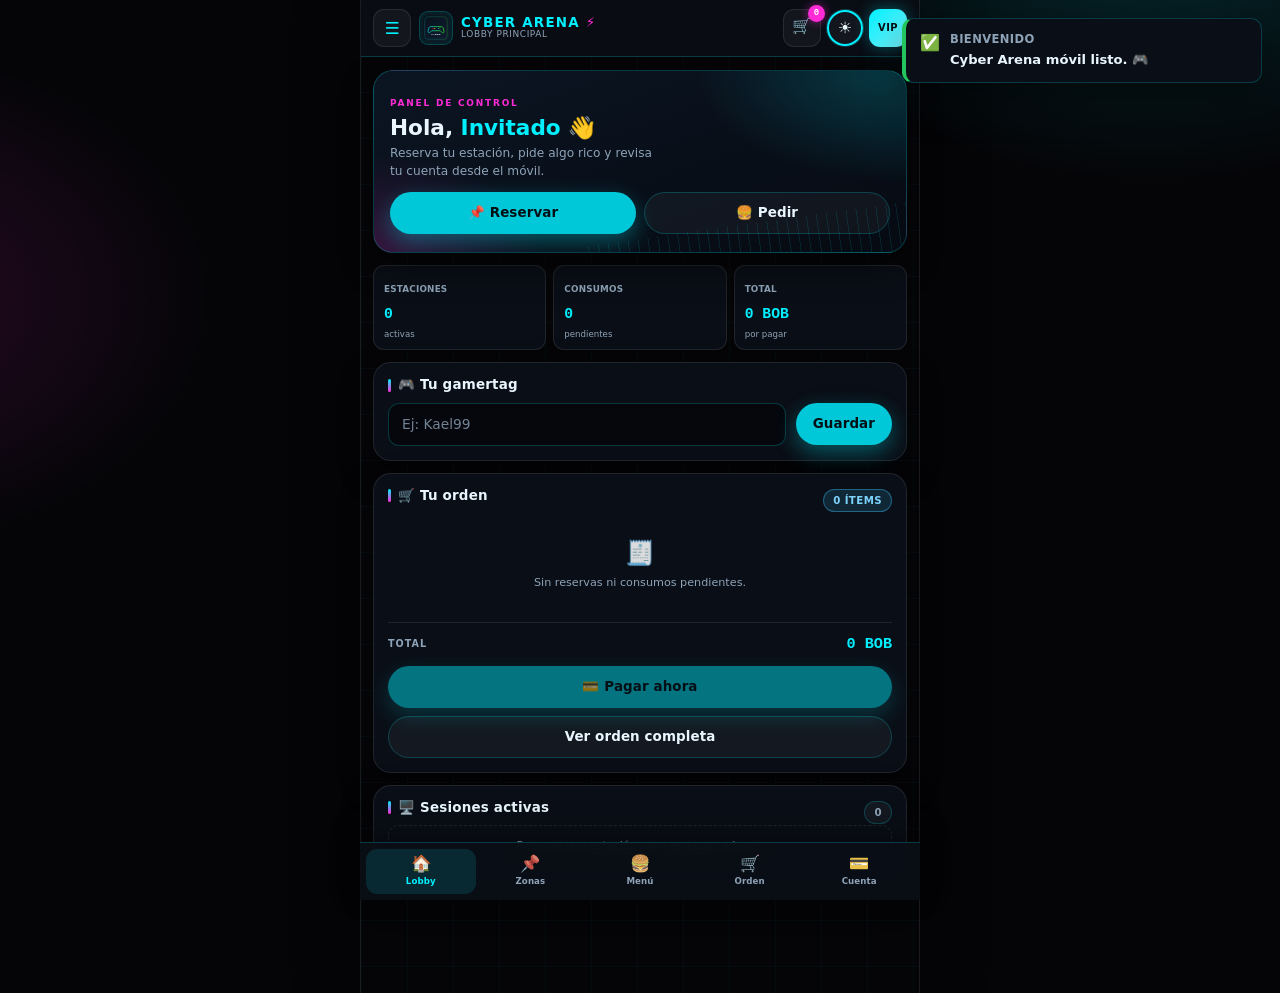
==== commit bc6d2f49: "Actualizacion de cibercafe y creacion de subcarpetas" ====
--- a/pwa/index.html
+++ b/pwa/index.html
@@ -1,158 +1,400 @@
 <!DOCTYPE html>
-<html lang="es">
+<html lang="es" data-default-theme="dark" data-theme="dark">
 <head>
   <meta charset="UTF-8">
-  <meta name="viewport" content="width=device-width, initial-scale=1.0">
+  <meta name="viewport" content="width=device-width, initial-scale=1.0, viewport-fit=cover">
+  <meta name="description" content="Cyber Arena PWA — reserva estaciones, pide cafetería y controla tu cuenta desde el móvil.">
   <meta name="theme-color" content="#050508">
-  <title>CYBER ARENA // Versión Móvil</title>
+  <meta name="apple-mobile-web-app-capable" content="yes">
+  <meta name="apple-mobile-web-app-status-bar-style" content="black-translucent">
+  <title>CYBER ARENA — App Móvil</title>
   <link rel="manifest" href="manifest.json">
+  <link rel="icon" type="image/svg+xml" href="../assets/icon.svg">
+  <link rel="apple-touch-icon" href="../assets/icon.svg">
+  <link rel="stylesheet" href="shared/base.css">
   <link rel="stylesheet" href="estilos.css">
-  <script src="https://code.jquery.com/jquery-3.7.1.min.js"></script>
+  <script>
+    (function () {
+      try {
+        var t = localStorage.getItem('dw2-theme') || document.documentElement.dataset.defaultTheme || 'dark';
+        document.documentElement.dataset.theme = t;
+      } catch (e) { document.documentElement.dataset.theme = 'dark'; }
+    })();
+  </script>
 </head>
-<body>
-
-  <div id="toast-pwa" class="toast-oculto"></div>
-
-  <div id="app-container-pwa">
-   
-    <header class="pwa-header">
+<body class="pwa-site">
+
+  <div class="pwa-app">
+
+    <header class="pwa-topbar">
+      <button type="button" class="pwa-menu-btn" data-nav-toggle="pwaNav" aria-controls="pwaNav" aria-expanded="false" aria-label="Abrir menú">☰</button>
+
       <div class="pwa-brand">
-        <button id="btnHambPwa" class="hamburguesa-btn">☰</button>
+        <img src="../assets/icon.svg" alt="Cyber Arena" class="pwa-logo">
+        <div class="pwa-brand-text">
+          <strong>CYBER ARENA <span>⚡</span></strong>
+          <small id="pwaZona">Lobby Principal</small>
+        </div>
+      </div>
+
+      <div class="pwa-top-actions">
+        <button type="button" class="pwa-cart-btn" data-view="vista-orden-pwa" aria-label="Ver mi orden">
+          🛒<b id="pwaCartCount">0</b>
+        </button>
+        <button type="button" class="btn btn-icon btn-ghost pwa-theme-btn" data-theme-toggle aria-label="Cambiar tema">
+          <span class="theme-icon">☀️</span>
+        </button>
+        <button type="button" id="pwaAvatar" class="pwa-avatar" data-open-modal="pwaCuentaModal" aria-label="Mi cuenta">VIP</button>
+      </div>
+    </header>
+
+    <nav id="pwaNav" class="pwa-drawer" data-nav aria-label="Menú principal">
+      <div class="pwa-drawer-head">
+        <div class="pwa-brand">
+          <img src="../assets/icon.svg" alt="" class="pwa-logo">
+          <div class="pwa-brand-text">
+            <strong>CYBER ARENA <span>⚡</span></strong>
+            <small>Gaming Lounge &amp; Café</small>
+          </div>
+        </div>
+        <button type="button" id="pwaNavClose" class="pwa-drawer-close" aria-label="Cerrar menú">✕</button>
+      </div>
+
+      <div class="pwa-drawer-links">
+        <button type="button" class="drawer-link" data-view="vista-lobby-pwa">🏠 <span>Lobby principal</span></button>
+        <button type="button" class="drawer-link" data-view="vista-reservas-pwa">📌 <span>Zonas &amp; reservas</span></button>
+        <button type="button" class="drawer-link" data-view="vista-cafeteria-pwa">🍔 <span>Cafetería &amp; menú</span></button>
+        <button type="button" class="drawer-link" data-view="vista-orden-pwa">🛒 <span>Mi orden</span></button>
+        <button type="button" class="drawer-link" data-view="vista-karaoke-pwa">🎤 <span>Cola karaoke</span></button>
+        <button type="button" class="drawer-link" data-view="vista-cuenta-pwa">💳 <span>Estado de cuenta</span></button>
+        <button type="button" class="drawer-link admin-only" data-view="vista-bitacoras-pwa">📜 <span>Monitor de bitácoras</span></button>
+      </div>
+
+      <div class="pwa-drawer-foot">
+        <div class="row-between">
+          <span class="small muted">Sesión</span>
+          <strong id="pwaDrawerUser" class="small">Invitado</strong>
+        </div>
+        <button type="button" class="btn btn-ghost btn-block btn-sm mt-1" data-open-modal="pwaCuentaModal">👤 Mi cuenta / Admin</button>
+        <button type="button" id="pwaDrawerLogout" class="btn btn-danger btn-block btn-sm mt-1 hidden">🚪 Cerrar sesión admin</button>
+      </div>
+    </nav>
+    <div id="pwaScrim" class="pwa-scrim" aria-hidden="true"></div>
+
+    <main class="pwa-main">
+
+      <!-- LOBBY -->
+      <section id="vista-lobby-pwa" class="pwa-view active" data-title="Lobby Principal">
+        <div class="pwa-hero">
+          <span class="pwa-kicker">Panel de control</span>
+          <h1>Hola, <span id="pwaHeroAlias">Invitado</span> 👋</h1>
+          <p>Reserva tu estación, pide algo rico y revisa tu cuenta desde el móvil.</p>
+          <div class="pwa-hero-actions">
+            <button type="button" class="btn btn-primary" data-view="vista-reservas-pwa">📌 Reservar</button>
+            <button type="button" class="btn btn-ghost" data-view="vista-cafeteria-pwa">🍔 Pedir</button>
+          </div>
+        </div>
+
+        <div class="pwa-kpis kpi-grid">
+          <div class="kpi"><span class="kpi-label">Estaciones</span><strong class="kpi-value" id="pwaSesiones">0</strong><span class="kpi-hint">activas</span></div>
+          <div class="kpi"><span class="kpi-label">Consumos</span><strong class="kpi-value" id="pwaConsumos">0</strong><span class="kpi-hint">pendientes</span></div>
+          <div class="kpi"><span class="kpi-label">Total</span><strong class="kpi-value" id="pwaTotal">0 BOB</strong><span class="kpi-hint">por pagar</span></div>
+        </div>
+
+        <form id="pwaGamertagForm" class="pwa-card" autocomplete="off">
+          <h3>🎮 Tu gamertag</h3>
+          <div class="row">
+            <input id="pwaGamertagInput" class="input" type="text" maxlength="32" placeholder="Ej: Kael99">
+            <button type="submit" class="btn btn-primary">Guardar</button>
+          </div>
+        </form>
+
+        <div class="pwa-card">
+          <div class="row-between">
+            <h3>🛒 Tu orden</h3>
+            <span class="badge info" id="pwaOrdenMiniBadge">0 ítems</span>
+          </div>
+          <ul id="pwaMiniOrden" class="order-list"></ul>
+          <div class="order-total"><span>TOTAL</span><strong id="pwaMiniTotal">0 BOB</strong></div>
+          <button type="button" id="pwaMiniCheckout" class="btn btn-primary btn-block">💳 Pagar ahora</button>
+          <button type="button" class="btn btn-ghost btn-block mt-1" data-view="vista-orden-pwa">Ver orden completa</button>
+        </div>
+
+        <div class="pwa-card">
+          <div class="row-between">
+            <h3>🖥️ Sesiones activas</h3>
+            <span class="badge" id="pwaActivasCount">0</span>
+          </div>
+          <div id="pwaActivas" class="session-list"></div>
+        </div>
+      </section>
+
+      <!-- RESERVAS -->
+      <section id="vista-reservas-pwa" class="pwa-view" data-title="Zonas y Reservas">
+        <div class="pwa-view-head">
+          <div><span class="pwa-kicker">Reservas</span><h2>Elige tu estación</h2></div>
+        </div>
+
+        <div class="pwa-card">
+          <h3>🎮 Zonas disponibles</h3>
+          <div id="pwaZonasGrid" class="pwa-zonas"></div>
+        </div>
+
+        <div class="pwa-card">
+          <h3>📝 Reserva inmediata</h3>
+          <form id="pwaReservaForm" class="stack" novalidate>
+            <div class="field">
+              <label for="pwaReservaNombre">Nombre del jugador *</label>
+              <input id="pwaReservaNombre" class="input" type="text" maxlength="32" placeholder="Ej: ShadowGamer">
+            </div>
+            <div class="field">
+              <label for="pwaReservaZona">Zona / estación *</label>
+              <select id="pwaReservaZona" class="select"></select>
+            </div>
+            <div class="field">
+              <label for="pwaReservaHoras">Horas a jugar *</label>
+              <select id="pwaReservaHoras" class="select">
+                <option value="1">1 hora</option>
+                <option value="2">2 horas</option>
+                <option value="3">3 horas</option>
+                <option value="4">4 horas</option>
+                <option value="5">5 horas (promo gamer)</option>
+              </select>
+            </div>
+            <p id="pwaReservaError" class="form-error" role="alert"></p>
+            <button type="submit" class="btn btn-primary btn-block">Asignar estación</button>
+          </form>
+        </div>
+
+        <div class="pwa-card">
+          <h3>🗺️ Mapa de estaciones</h3>
+          <div id="pwaMapa" class="pwa-mapa"></div>
+        </div>
+
+        <div class="pwa-card">
+          <div class="row-between"><h3>📋 Sesiones activas</h3><span class="badge" id="pwaSesionesBadge">0</span></div>
+          <div id="pwaSesionesLista" class="session-list"></div>
+        </div>
+      </section>
+
+      <!-- CAFETERÍA -->
+      <section id="vista-cafeteria-pwa" class="pwa-view" data-title="Cafetería & Menú">
+        <div class="pwa-view-head">
+          <div><span class="pwa-kicker">Cafetería</span><h2>Menú gamer</h2></div>
+          <button type="button" class="btn btn-ghost btn-sm" data-view="vista-orden-pwa">🛒 Orden</button>
+        </div>
+
+        <div class="pwa-card pwa-menu-tools">
+          <div class="field">
+            <label for="pwaMenuBusqueda">Buscar en el menú</label>
+            <input id="pwaMenuBusqueda" class="input" type="search" placeholder="🔍 Café, sándwich, postre…" autocomplete="off">
+          </div>
+          <div class="field">
+            <label for="pwaMenuEstacion">Cargar consumo a</label>
+            <select id="pwaMenuEstacion" class="select"></select>
+          </div>
+        </div>
+
+        <div id="pwaMenuFiltros" class="chips pwa-menu-chips" role="group" aria-label="Filtros del menú"></div>
+        <p id="pwaMenuInfo" class="pwa-menu-info"></p>
+        <div id="pwaMenuGrid" class="pwa-menu-grid"></div>
+      </section>
+
+      <!-- ORDEN -->
+      <section id="vista-orden-pwa" class="pwa-view" data-title="Mi Orden">
+        <div class="pwa-view-head">
+          <div><span class="pwa-kicker">Checkout</span><h2>Mi orden activa</h2></div>
+          <span class="badge accent" id="pwaOrdenBadge">0 ítems</span>
+        </div>
+
+        <div class="pwa-card">
+          <ul id="pwaOrdenLista" class="order-list"></ul>
+          <div class="order-total"><span>TOTAL A PAGAR</span><strong id="pwaOrdenTotal">0 BOB</strong></div>
+          <button type="button" id="pwaBtnCheckout" class="btn btn-primary btn-block">💳 Confirmar y pagar</button>
+          <button type="button" class="btn btn-ghost btn-block mt-1" data-view="vista-cafeteria-pwa">🍔 Seguir pidiendo</button>
+        </div>
+
+        <div class="pwa-note">
+          <strong>ℹ️ Cómo funciona</strong>
+          <span>Si eliges una estación en Cafetería, el consumo se carga a esa cuenta. Desde Mostrador se suma a la orden general.</span>
+        </div>
+      </section>
+
+      <!-- KARAOKE -->
+      <section id="vista-karaoke-pwa" class="pwa-view" data-title="Cola Karaoke">
+        <div class="pwa-view-head">
+          <div><span class="pwa-kicker">Laboratorio</span><h2>Cola de pistas 🎤</h2></div>
+          <button type="button" id="pwaKaraokeClear" class="btn btn-danger btn-sm admin-only">🗑️ Vaciar</button>
+        </div>
+
+        <div class="pwa-card">
+          <form id="pwaKaraokeForm" class="row" autocomplete="off">
+            <input id="pwaKaraokeInput" class="input" type="text" maxlength="60" placeholder="Canción o artista…">
+            <button type="submit" class="btn btn-accent">+ Pedir</button>
+          </form>
+          <p class="small muted mt-1">Práctica de listas seguras: todo texto se escapa antes de mostrarse (anti-XSS).</p>
+        </div>
+
+        <div class="pwa-card">
+          <div class="row-between">
+            <h3>🎶 Turnos en cola</h3>
+            <span class="badge info" id="pwaKaraokeCount">0</span>
+          </div>
+          <ul id="pwaKaraokeLista" class="pwa-karaoke-list"></ul>
+        </div>
+      </section>
+
+      <!-- CUENTA -->
+      <section id="vista-cuenta-pwa" class="pwa-view" data-title="Estado de Cuenta">
+        <div class="pwa-view-head">
+          <div><span class="pwa-kicker">Cuenta</span><h2>Estado de cuenta</h2></div>
+        </div>
+
+        <div class="pwa-card">
+          <h3>🔍 Consultar sesión</h3>
+          <div class="row">
+            <input id="pwaCuentaBusqueda" class="input" type="search" placeholder="Ej: Genesis o PC-01">
+            <button type="button" id="pwaCuentaBuscar" class="btn btn-primary">Buscar</button>
+          </div>
+          <div id="pwaCuentaResultado" class="pwa-cuenta-result"></div>
+        </div>
+
+        <div class="pwa-card admin-only">
+          <h3>❌ Liberar estación</h3>
+          <p class="small muted">Acción del personal: cobra lo pendiente y deja el equipo libre.</p>
+          <select id="pwaLiberarSelect" class="select mt-1"></select>
+          <button type="button" id="pwaLiberarBtn" class="btn btn-danger btn-block mt-1">Liberar y finalizar</button>
+        </div>
+
+        <div class="pwa-card">
+          <div class="row-between"><h3>📋 Todas las sesiones</h3><span class="badge" id="pwaCuentaSesionesBadge">0</span></div>
+          <div id="pwaCuentaSesiones" class="session-list"></div>
+        </div>
+
+        <div class="pwa-card admin-only">
+          <h3>👑 Sesión de administrador</h3>
+          <p class="small muted">Tienes acceso al monitor de bitácoras y a la liberación de estaciones.</p>
+          <button type="button" class="btn btn-ghost btn-block mt-1" data-view="vista-bitacoras-pwa">📜 Ir a bitácoras</button>
+          <button type="button" id="pwaCuentaLogout" class="btn btn-danger btn-block mt-1">🚪 Cerrar sesión admin</button>
+        </div>
+      </section>
+
+      <!-- BITÁCORAS -->
+      <section id="vista-bitacoras-pwa" class="pwa-view admin-only" data-title="Monitor de Bitácoras">
+        <div class="pwa-view-head">
+          <div><span class="pwa-kicker">Administración</span><h2>Bitácoras</h2></div>
+          <div class="row">
+            <button type="button" id="pwaRefreshLogs" class="btn btn-ghost btn-sm">↻</button>
+            <button type="button" id="pwaClearLogs" class="btn btn-danger btn-sm">🗑️</button>
+          </div>
+        </div>
+
+        <div class="pwa-kpis kpi-grid">
+          <div class="kpi"><span class="kpi-label">Ventas</span><strong class="kpi-value" id="pwaKpiVentas">0 BOB</strong><span class="kpi-hint">caja</span></div>
+          <div class="kpi"><span class="kpi-label">Eventos</span><strong class="kpi-value" id="pwaKpiEventos">0</strong><span class="kpi-hint">acciones</span></div>
+          <div class="kpi"><span class="kpi-label">Sesiones</span><strong class="kpi-value" id="pwaKpiSesiones">0</strong><span class="kpi-hint">activas</span></div>
+          <div class="kpi"><span class="kpi-label">Ticket</span><strong class="kpi-value" id="pwaKpiTicket">0 BOB</strong><span class="kpi-hint">promedio</span></div>
+        </div>
+
+        <div class="pwa-card">
+          <h3>📜 Eventos y navegación</h3>
+          <div id="pwaLogEventos" class="log-box" aria-live="polite"></div>
+        </div>
+
+        <div class="pwa-card">
+          <h3>💰 Ventas y transacciones</h3>
+          <div id="pwaLogVentas" class="log-box" aria-live="polite"></div>
+        </div>
+      </section>
+
+    </main>
+
+    <nav class="pwa-dock" aria-label="Navegación inferior">
+      <button type="button" class="pwa-dock-btn active" data-view="vista-lobby-pwa"><span class="dock-ico">🏠</span><span>Lobby</span></button>
+      <button type="button" class="pwa-dock-btn" data-view="vista-reservas-pwa"><span class="dock-ico">📌</span><span>Zonas</span></button>
+      <button type="button" class="pwa-dock-btn" data-view="vista-cafeteria-pwa"><span class="dock-ico">🍔</span><span>Menú</span></button>
+      <button type="button" class="pwa-dock-btn" data-view="vista-orden-pwa"><span class="dock-ico">🛒</span><span>Orden</span><b id="pwaDockBadge" class="dock-badge hidden">0</b></button>
+      <button type="button" class="pwa-dock-btn" data-view="vista-cuenta-pwa"><span class="dock-ico">💳</span><span>Cuenta</span></button>
+    </nav>
+
+  </div>
+
+  <!-- MODAL DETALLE -->
+  <div id="pwaDetailModal" class="modal" aria-hidden="true">
+    <div class="modal-card" role="dialog" aria-modal="true" aria-labelledby="pwaDetailTitle">
+      <div class="modal-head">
         <div>
-          <h1>CYBER ARENA ⚡</h1>
-          <small>Modo App Móvil</small>
-        </div>
-      </div>
-      <div class="pwa-controls">
-        <span class="pill-total"><strong id="pwa-total">0</strong> BOB</span>
-        <button id="btn-tema-pwa" class="btn-icon">🌙</button>
-      </div>
-
-      <nav id="menuDesplegablePwa" class="menu-desplegable-oculto">
-        <a href="#" onclick="cambiarVistaPwa('vista-lobby-pwa'); cerrarHamb();">🏠 Lobby Principal</a>
-        <a href="#" onclick="cambiarVistaPwa('vista-reservas-pwa'); cerrarHamb();">📌 Zonas & Reservas</a>
-        <a href="#" onclick="cambiarVistaPwa('vista-cafeteria-pwa'); cerrarHamb();">🍔 Cafetería & Menú</a>
-        <a href="#" onclick="cambiarVistaPwa('vista-cuenta-pwa'); cerrarHamb();">🔍 Estado de Cuenta</a>
-        <a href="#" onclick="cambiarVistaPwa('vista-bitacoras-pwa'); cerrarHamb();">📜 Monitor de Bitácoras</a>
-      </nav>
-    </header>
-
-    <main class="pwa-main-content">
-
-      <section id="vista-lobby-pwa" class="vista-pwa activa">
-        <div class="card-seccion">
-          <h3>🚀 Panel de Control Móvil</h3>
-          <p>Bienvenido al centro de operaciones. Usa los accesos rápidos para gestionar reservas o pedir a cafetería.</p>
-          <div class="botones-rapidos-grid">
-            <button class="btn-accion-pwa" onclick="cambiarVistaPwa('vista-reservas-pwa')">📌 Reservar Estación</button>
-            <button class="btn-accion-pwa" onclick="cambiarVistaPwa('vista-cafeteria-pwa')">🍔 Menú Cafetería</button>
-            <button class="btn-accion-pwa" onclick="cambiarVistaPwa('vista-cuenta-pwa')">🔍 Estado de Cuenta</button>
-            <button class="btn-accion-pwa" onclick="cambiarVistaPwa('vista-bitacoras-pwa')">📜 Bitácoras</button>
-          </div>
-        </div>
-        <div class="card-seccion" style="margin-top: 10px;">
-          <h3>🛒 Inventario Rápido</h3>
-          <ul id="lista-carrito-lobby-pwa" class="lista-mini-carrito">
-            <li class="vacio">Sin reservas ni snacks activos.</li>
-          </ul>
-          <button class="btn-primario" onclick="cambiarVistaPwa('vista-orden-pwa')">Ver Orden Completa y Pagar</button>
-        </div>
-      </section>
-
-      <section id="vista-reservas-pwa" class="vista-pwa" style="display: none;">
-        <div class="card-seccion">
-          <h3>📌 Reservar Estación (PC / Consolas / Mesas)</h3>
-          <form id="form-reserva-pwa">
-            <label>Nombre del Jugador:</label>
-            <input type="text" id="nombreClientePwa" placeholder="Ej: Genesis Alejandra" class="input-pwa" required>
-            
-            <label>Zona o Estación:</label>
-            <select id="areaReservaPwa" class="input-pwa">
-              <option value="Cabinas PC Gamer Pro">Cabinas PC Gamer Pro (10 BOB/h)</option>
-              <option value="Salas VIP Consolas (PS5)">Salas VIP Consolas (18 BOB/h)</option>
-              <option value="Salas Normales Consolas (PS4/PS3)">Salas Normales Consolas (12 BOB/h)</option>
-              <option value="Mesas Co-Working & Café">Mesas Co-Working & Café (12 BOB/h)</option>
-            </select>
-
-            <label>Horas:</label>
-            <input type="number" id="horasReservaPwa" class="input-pwa" step="0.5" min="0.5" max="10" value="1" required>
-
-            <button type="submit" class="btn-primario">Confirmar y Asignar Estación</button>
-          </form>
-        </div>
-      </section>
-
-      <section id="vista-cafeteria-pwa" class="vista-pwa" style="display: none;">
-        <div class="card-seccion">
-          <h3>🍔 Menú "Sol Café" (Servicio a Estación)</h3>
-          <div class="buscador-box">
-            <input type="text" id="buscar-pwa" placeholder="🔍 Buscar café, sándwich, postre..." class="input-pwa">
-          </div>
-          <div class="filtros-scroll">
-            <button class="chip-filtro activo" data-cat="todos">Todos</button>
-            <button class="chip-filtro" data-cat="cafeteria">☕ Cafés</button>
-            <button class="chip-filtro" data-cat="snacks">🥪 Sándwiches & Snacks</button>
-          </div>
-
-          <div id="contenedor-catalogo-pwa" class="lista-tarjetas-catalogo"></div>
-        </div>
-      </section>
-
-      <section id="vista-cuenta-pwa" class="vista-pwa" style="display: none;">
-        <div class="card-seccion">
-          <h3>🔍 Estado de Cuenta & Liberación</h3>
-          <label>Cliente o Código de Estación:</label>
-          <input type="text" id="inputBusquedaCuentaPwa" placeholder="Ej: PC-01" class="input-pwa">
-          <button class="btn-primario" onclick="consultarCuentaPwa()">Buscar Cuenta</button>
-          <div id="resultadoCuentaPwa" class="consola-pwa" style="margin-top: 10px; height: 120px;"></div>
-        </div>
-      </section>
-
-      <section id="vista-bitacoras-pwa" class="vista-pwa" style="display: none;">
-        <div class="card-seccion">
-          <h3>📜 Monitor de Bitácoras</h3>
-          <div id="log-pwa" class="consola-pwa">
-            <div>[PWA] Sistema móvil inicializado correctamente.</div>
-          </div>
-        </div>
-      </section>
-
-      <section id="vista-orden-pwa" class="vista-pwa" style="display: none;">
-        <div class="card-seccion">
-          <h3>🛒 Tu Orden Activa</h3>
-          <ul id="lista-orden-pwa" class="orden-lista-pwa">
-            <li class="vacio">Sin ítems en la orden.</li>
-          </ul>
-          <div class="resumen-pago-pwa">
-            <div class="fila-total">
-              <span>Total a Pagar:</span>
-              <strong id="orden-subtotal-pwa">0 BOB</strong>
-            </div>
-            <button id="btn-confirmar-pwa" class="btn-primario">CONFIRMAR Y PAGAR</button>
-          </div>
-        </div>
-      </section>
-
-    </main>
-
-    <nav class="pwa-bottom-nav">
-      <button class="nav-item activo" onclick="cambiarVistaPwa('vista-lobby-pwa')">🏠<br>Lobby</button>
-      <button class="nav-item" onclick="cambiarVistaPwa('vista-reservas-pwa')">📌<br>Reservas</button>
-      <button class="nav-item" onclick="cambiarVistaPwa('vista-cafeteria-pwa')">🍔<br>Menú</button>
-      <button class="nav-item" onclick="cambiarVistaPwa('vista-orden-pwa')">🛒<br>Orden</button>
-      <button class="nav-item" onclick="cambiarVistaPwa('vista-bitacoras-pwa')">📜<br>Bitácora</button>
-    </nav>
-  </div>
-
-  <div id="modal-imagen" class="modal-imagen-overlay" style="display: none;">
-    <div class="modal-imagen-contenido">
-      <button class="btn-cerrar-modal" onclick="$('#modal-imagen').fadeOut('fast')">✕</button>
-      <img id="img-modal-zoom" src="" alt="Vista previa en alta resolución">
-      <p id="titulo-modal-zoom" style="margin-top: 8px; font-weight: bold; color: var(--accent); text-align: center; font-size: 0.9rem;"></p>
+          <span id="pwaDetailCat" class="badge info">Detalle</span>
+          <h3 id="pwaDetailTitle" class="modal-title mt-1">Producto</h3>
+        </div>
+        <button type="button" class="modal-close" data-close-modal aria-label="Cerrar">✕</button>
+      </div>
+      <div class="modal-media"><img id="pwaDetailImg" src="" alt="Detalle"></div>
+      <p id="pwaDetailDesc" class="muted mt-1"></p>
+      <div class="order-total"><span>PRECIO</span><strong id="pwaDetailPrice">0 BOB</strong></div>
+      <button type="button" id="pwaDetailAction" class="btn btn-primary btn-block mt-2">Añadir</button>
     </div>
   </div>
-  
-
+
+  <!-- MODAL CHECKOUT -->
+  <div id="pwaCheckoutModal" class="modal" aria-hidden="true">
+    <div class="modal-card" role="dialog" aria-modal="true" aria-labelledby="pwaCheckoutTitle">
+      <div class="modal-head">
+        <div>
+          <h3 id="pwaCheckoutTitle" class="modal-title">Confirmar pago</h3>
+          <p class="modal-sub">Revisa el detalle antes de pagar.</p>
+        </div>
+        <button type="button" class="modal-close" data-close-modal aria-label="Cerrar">✕</button>
+      </div>
+      <div id="pwaCheckoutResumen" class="checkout-resumen"></div>
+      <div class="order-total"><span>TOTAL A PAGAR</span><strong id="pwaCheckoutTotal">0 BOB</strong></div>
+      <div class="field mt-2">
+        <label for="pwaCheckoutCliente">Nombre del cliente *</label>
+        <input id="pwaCheckoutCliente" class="input" type="text" maxlength="40" placeholder="Nombre para el ticket">
+      </div>
+      <p id="pwaCheckoutError" class="form-error" role="alert"></p>
+      <div class="modal-foot">
+        <button type="button" class="btn btn-ghost" data-close-modal>Cancelar</button>
+        <button type="button" id="pwaCheckoutPagar" class="btn btn-primary">💳 Pagar</button>
+      </div>
+    </div>
+  </div>
+
+  <!-- MODAL CUENTA / ADMIN -->
+  <div id="pwaCuentaModal" class="modal" aria-hidden="true">
+    <div class="modal-card compact" role="dialog" aria-modal="true" aria-labelledby="pwaCuentaTitle">
+      <div class="modal-head">
+        <div>
+          <h3 id="pwaCuentaTitle" class="modal-title">Mi cuenta</h3>
+          <p class="modal-sub">Jugador o personal de caja.</p>
+        </div>
+        <button type="button" class="modal-close" data-close-modal aria-label="Cerrar">✕</button>
+      </div>
+
+      <form id="pwaClientForm" class="stack" autocomplete="off">
+        <div class="field">
+          <label for="pwaClientGamertag">Gamertag / alias</label>
+          <input id="pwaClientGamertag" class="input" type="text" maxlength="32" placeholder="Ej: Kael99">
+        </div>
+        <button type="submit" class="btn btn-accent btn-block">🎮 Guardar gamertag</button>
+      </form>
+
+      <hr class="divider">
+
+      <form id="pwaAdminForm" class="stack" autocomplete="off">
+        <div class="field"><label for="pwaAdminUser">Usuario</label><input id="pwaAdminUser" class="input" type="text" maxlength="30" placeholder="admin"></div>
+        <div class="field"><label for="pwaAdminPass">Contraseña</label><input id="pwaAdminPass" class="input" type="password" maxlength="40" placeholder="••••••••"></div>
+        <p id="pwaAdminError" class="form-error" role="alert"></p>
+        <button type="submit" class="btn btn-primary btn-block">🔐 Entrar como admin</button>
+        <p class="small muted">Práctica: <strong>admin / ciber123</strong> · <strong>cajero / arena2026</strong>.</p>
+      </form>
+
+      <button type="button" id="pwaAdminLogout" class="btn btn-danger btn-block hidden mt-1">🚪 Cerrar sesión admin</button>
+    </div>
+  </div>
+
+  <script src="shared/core.js"></script>
+  <script src="data/catalogo.js"></script>
   <script src="script.js"></script>
 </body>
-</html>+</html>
--- a/pwa/shared/base.css
+++ b/pwa/shared/base.css
@@ -0,0 +1,385 @@
+/* ============================================================
+   BASE COMPARTIDA — Diseño Web II
+   Componentes comunes: botones, formularios, modales, toasts,
+   tarjetas, chips, KPIs, bitácoras y utilidades.
+   Cada sitio define su paleta con variables CSS.
+   ============================================================ */
+
+:root {
+  --radius: 16px;
+  --radius-sm: 11px;
+  --radius-xs: 8px;
+  --font-body: "Segoe UI", system-ui, -apple-system, BlinkMacSystemFont, sans-serif;
+  --font-display: "Segoe UI", system-ui, -apple-system, BlinkMacSystemFont, sans-serif;
+  --font-mono: "Cascadia Code", "Consolas", "SFMono-Regular", monospace;
+  --ok: #22c55e;
+  --warn: #f59e0b;
+  --danger: #ef4444;
+  --info: #38bdf8;
+  --transition: 180ms ease;
+  --header-h: 68px;
+}
+
+*, *::before, *::after { box-sizing: border-box; }
+
+html { scroll-behavior: smooth; }
+
+body {
+  margin: 0;
+  min-height: 100vh;
+  font-family: var(--font-body);
+  background: var(--bg, #0e0612);
+  color: var(--text, #f5f0ff);
+  line-height: 1.5;
+  -webkit-font-smoothing: antialiased;
+  text-rendering: optimizeLegibility;
+}
+
+body.modal-open { overflow: hidden; }
+
+img { max-width: 100%; display: block; }
+
+button, input, select, textarea { font: inherit; color: inherit; }
+
+button { cursor: pointer; }
+
+button:disabled { cursor: not-allowed; opacity: .55; }
+
+a { color: var(--accent, #f5c518); text-decoration: none; }
+a:hover { text-decoration: underline; }
+
+h1, h2, h3, h4 { margin: 0; font-family: var(--font-display); line-height: 1.15; }
+p { margin: 0; }
+ul, ol { margin: 0; padding: 0; list-style: none; }
+
+:focus-visible {
+  outline: 2px solid var(--accent, #f5c518);
+  outline-offset: 3px;
+}
+
+/* ── UTILIDADES ─────────────────────────────────────────── */
+.hidden { display: none !important; }
+.sr-only {
+  position: absolute; width: 1px; height: 1px; padding: 0; margin: -1px;
+  overflow: hidden; clip: rect(0,0,0,0); white-space: nowrap; border: 0;
+}
+.stack { display: flex; flex-direction: column; gap: 12px; }
+.row { display: flex; align-items: center; gap: 10px; }
+.row-between { display: flex; align-items: center; justify-content: space-between; gap: 12px; }
+.wrap { flex-wrap: wrap; }
+.grow { flex: 1; min-width: 0; }
+.muted { color: var(--text-sub, #c9b8d8); }
+.small { font-size: .8rem; }
+.tiny { font-size: .7rem; }
+.center { text-align: center; }
+.mt-1 { margin-top: 8px; }
+.mt-2 { margin-top: 16px; }
+.mt-3 { margin-top: 24px; }
+.divider { height: 1px; background: var(--border, rgba(255,255,255,.14)); border: 0; margin: 16px 0; }
+
+/* ── BOTONES ────────────────────────────────────────────── */
+.btn {
+  display: inline-flex; align-items: center; justify-content: center; gap: 8px;
+  min-height: 42px; padding: 10px 16px;
+  border: 1px solid transparent; border-radius: 999px;
+  background: var(--bg-panel, rgba(255,255,255,.06));
+  color: var(--text, #fff);
+  font-size: .84rem; font-weight: 800; letter-spacing: .1px;
+  text-decoration: none; white-space: nowrap;
+  transition: transform var(--transition), background var(--transition),
+              border-color var(--transition), box-shadow var(--transition), color var(--transition);
+}
+.btn:hover { transform: translateY(-1px); text-decoration: none; }
+.btn:active { transform: translateY(0) scale(.98); }
+
+.btn-primary {
+  background: var(--accent-btn, #6b2d6b);
+  color: var(--on-accent, #fff);
+  border-color: transparent;
+  box-shadow: 0 8px 22px var(--accent-glow, rgba(107,45,107,.35));
+}
+.btn-primary:hover { background: var(--accent-btn-hover, var(--accent-btn, #6b2d6b)); }
+
+.btn-accent {
+  background: var(--accent, #f5c518);
+  color: var(--on-accent-2, #1a0a0a);
+  border-color: transparent;
+}
+.btn-accent:hover { filter: brightness(1.05); }
+
+.btn-ghost {
+  background: var(--bg-panel, rgba(255,255,255,.05));
+  border-color: var(--border, rgba(255,255,255,.16));
+  color: var(--text, #fff);
+}
+.btn-ghost:hover { border-color: var(--accent, #f5c518); color: var(--accent, #f5c518); }
+
+.btn-soft {
+  background: var(--accent-soft, rgba(245,197,24,.12));
+  border-color: var(--border, rgba(255,255,255,.16));
+  color: var(--accent, #f5c518);
+}
+
+.btn-danger {
+  background: rgba(239,68,68,.14);
+  border-color: rgba(239,68,68,.42);
+  color: #fecaca;
+}
+.btn-danger:hover { background: #ef4444; color: #fff; }
+
+.btn-wa {
+  background: #25d366;
+  color: #07240f;
+  border-color: transparent;
+}
+.btn-wa:hover { background: #1ebe5b; }
+
+.btn-sm { min-height: 34px; padding: 6px 12px; font-size: .76rem; }
+.btn-xs { min-height: 28px; padding: 4px 9px; font-size: .7rem; border-radius: 8px; }
+.btn-block { width: 100%; }
+.btn-icon {
+  width: 40px; height: 40px; min-height: 40px; padding: 0;
+  border-radius: 50%; font-size: 1rem;
+}
+.btn[aria-pressed="true"] { box-shadow: inset 0 0 0 2px var(--accent, #f5c518); }
+
+/* ── CAMPOS ─────────────────────────────────────────────── */
+.field { display: flex; flex-direction: column; gap: 6px; }
+.field > label, .label {
+  font-size: .76rem; font-weight: 800; color: var(--text-sub, #c9b8d8);
+  letter-spacing: .2px;
+}
+.input, .select, .textarea {
+  width: 100%; min-height: 42px; padding: 10px 13px;
+  background: var(--bg-input, rgba(0,0,0,.28));
+  border: 1px solid var(--border, rgba(255,255,255,.16));
+  border-radius: var(--radius-sm);
+  color: var(--text, #fff);
+  font-size: .86rem;
+  outline: none;
+  transition: border-color var(--transition), box-shadow var(--transition), background var(--transition);
+}
+.textarea { min-height: 92px; resize: vertical; }
+.input::placeholder, .textarea::placeholder { color: var(--text-sub, #c9b8d8); opacity: .8; }
+.input:focus, .select:focus, .textarea:focus {
+  border-color: var(--accent, #f5c518);
+  box-shadow: 0 0 0 3px var(--accent-soft, rgba(245,197,24,.14));
+}
+.input.invalid, .select.invalid, .textarea.invalid {
+  border-color: #ef4444;
+  box-shadow: 0 0 0 3px rgba(239,68,68,.14);
+}
+.form-error {
+  min-height: 1.1em; font-size: .74rem; color: #fca5a5; font-weight: 600;
+}
+.form-grid { display: grid; grid-template-columns: repeat(2, minmax(0, 1fr)); gap: 12px; }
+.form-grid .full { grid-column: 1 / -1; }
+
+/* ── TARJETAS / PANELES ─────────────────────────────────── */
+.card {
+  background: var(--bg-card, rgba(26,10,36,.96));
+  border: 1px solid var(--border, rgba(255,255,255,.14));
+  border-radius: var(--radius);
+  box-shadow: var(--shadow, 0 10px 30px rgba(0,0,0,.25));
+}
+.card-pad { padding: 20px; }
+.card-title { font-size: .95rem; font-weight: 900; color: var(--accent, #f5c518); }
+.card-sub { font-size: .8rem; color: var(--text-sub, #c9b8d8); }
+
+/* ── CHIPS / BADGES ─────────────────────────────────────── */
+.chips { display: flex; flex-wrap: wrap; gap: 8px; }
+.chip {
+  display: inline-flex; align-items: center; gap: 6px;
+  min-height: 34px; padding: 6px 13px;
+  border-radius: 999px;
+  background: var(--bg-panel, rgba(255,255,255,.05));
+  border: 1px solid var(--border, rgba(255,255,255,.14));
+  color: var(--text, #fff);
+  font-size: .76rem; font-weight: 700; white-space: nowrap;
+  transition: all var(--transition);
+}
+.chip:hover { border-color: var(--accent, #f5c518); color: var(--accent, #f5c518); }
+.chip.active {
+  background: var(--accent-btn, #6b2d6b);
+  border-color: var(--accent, #f5c518);
+  color: var(--on-accent, #fff);
+}
+.chip .count { opacity: .75; font-weight: 800; }
+
+.badge {
+  display: inline-flex; align-items: center; gap: 5px;
+  padding: 3px 9px; border-radius: 999px;
+  font-size: .64rem; font-weight: 900; letter-spacing: .4px;
+  text-transform: uppercase;
+  background: var(--bg-panel, rgba(255,255,255,.06));
+  border: 1px solid var(--border, rgba(255,255,255,.14));
+  color: var(--text-sub, #c9b8d8);
+}
+.badge.ok { background: rgba(34,197,94,.14); border-color: rgba(34,197,94,.4); color: #86efac; }
+.badge.warn { background: rgba(245,158,11,.14); border-color: rgba(245,158,11,.4); color: #fde68a; }
+.badge.danger { background: rgba(239,68,68,.14); border-color: rgba(239,68,68,.4); color: #fca5a5; }
+.badge.info { background: rgba(56,189,248,.14); border-color: rgba(56,189,248,.4); color: #7dd3fc; }
+.badge.accent { background: var(--accent-soft, rgba(245,197,24,.14)); border-color: var(--accent, #f5c518); color: var(--accent, #f5c518); }
+
+/* ── TABS ───────────────────────────────────────────────── */
+.tabs {
+  display: flex; gap: 4px; padding: 4px;
+  background: var(--bg-panel, rgba(255,255,255,.05));
+  border: 1px solid var(--border, rgba(255,255,255,.12));
+  border-radius: 999px;
+}
+.tab {
+  flex: 1; min-height: 36px; padding: 6px 12px;
+  border: 0; border-radius: 999px; background: transparent;
+  color: var(--text-sub, #c9b8d8); font-size: .78rem; font-weight: 800;
+  transition: all var(--transition);
+}
+.tab.active {
+  background: var(--accent-btn, #6b2d6b);
+  color: var(--on-accent, #fff);
+  box-shadow: 0 6px 16px var(--accent-glow, rgba(0,0,0,.2));
+}
+
+/* ── MODALES ────────────────────────────────────────────── */
+.modal {
+  position: fixed; inset: 0; z-index: 1200;
+  display: none; align-items: center; justify-content: center;
+  padding: 18px;
+  background: rgba(4, 2, 8, .74);
+  -webkit-backdrop-filter: blur(9px);
+  backdrop-filter: blur(9px);
+}
+.modal.open { display: flex; animation: modalIn 180ms ease-out; }
+@keyframes modalIn { from { opacity: 0; } to { opacity: 1; } }
+
+.modal-card {
+  position: relative;
+  width: min(560px, 100%);
+  max-height: min(90dvh, 900px);
+  overflow-y: auto;
+  padding: 22px;
+  background: var(--bg-card, #1a0a24);
+  border: 1px solid var(--border, rgba(255,255,255,.16));
+  border-radius: var(--radius);
+  box-shadow: 0 24px 80px rgba(0,0,0,.6);
+  animation: cardIn 220ms cubic-bezier(.2,.8,.2,1);
+}
+.modal-card.wide { width: min(860px, 100%); }
+.modal-card.compact { width: min(420px, 100%); }
+@keyframes cardIn { from { opacity: 0; transform: translateY(14px) scale(.98); } to { opacity: 1; transform: none; } }
+
+.modal-head {
+  display: flex; align-items: flex-start; justify-content: space-between; gap: 14px;
+  margin-bottom: 16px;
+}
+.modal-title { font-size: 1.15rem; font-weight: 900; color: var(--accent, #f5c518); }
+.modal-sub { font-size: .78rem; color: var(--text-sub, #c9b8d8); margin-top: 3px; }
+.modal-close {
+  flex: 0 0 auto; width: 34px; height: 34px; padding: 0;
+  border-radius: 50%; border: 1px solid var(--border, rgba(255,255,255,.16));
+  background: var(--bg-panel, rgba(255,255,255,.05)); color: var(--text, #fff);
+  font-size: 1rem; line-height: 1;
+}
+.modal-close:hover { background: #ef4444; color: #fff; border-color: #ef4444; }
+.modal-foot { display: flex; flex-wrap: wrap; gap: 10px; margin-top: 18px; }
+.modal-foot .btn { flex: 1; min-width: 130px; }
+.modal-media {
+  width: 100%; max-height: 320px; overflow: hidden;
+  border-radius: var(--radius-sm); background: var(--bg-input, rgba(0,0,0,.3));
+  display: flex; align-items: center; justify-content: center;
+}
+.modal-media img { width: 100%; max-height: 320px; object-fit: contain; }
+
+/* ── TOASTS ─────────────────────────────────────────────── */
+.toast-host {
+  position: fixed; top: 18px; right: 18px; z-index: 3000;
+  display: flex; flex-direction: column; gap: 9px;
+  width: min(360px, calc(100vw - 32px));
+  pointer-events: none;
+}
+.toast {
+  display: flex; align-items: flex-start; gap: 10px;
+  padding: 12px 14px;
+  background: var(--bg-card, #1a0a24);
+  border: 1px solid var(--border, rgba(255,255,255,.16));
+  border-left: 4px solid var(--info);
+  border-radius: var(--radius-sm);
+  box-shadow: 0 16px 40px rgba(0,0,0,.42);
+  color: var(--text, #fff);
+  font-size: .82rem; font-weight: 600;
+  animation: toastIn 220ms ease-out;
+  pointer-events: auto;
+}
+.toast.leaving { animation: toastOut 180ms ease-in forwards; }
+.toast.ok { border-left-color: var(--ok); }
+.toast.warn { border-left-color: var(--warn); }
+.toast.error { border-left-color: var(--danger); }
+.toast .toast-icon { flex: 0 0 auto; font-size: 1rem; }
+.toast .toast-title { display: block; font-weight: 900; font-size: .72rem; letter-spacing: .4px; text-transform: uppercase; margin-bottom: 2px; color: var(--text-sub, #c9b8d8); }
+@keyframes toastIn { from { opacity: 0; transform: translateX(18px); } to { opacity: 1; transform: none; } }
+@keyframes toastOut { to { opacity: 0; transform: translateX(18px); } }
+
+@media (max-width: 600px) {
+  .toast-host { top: auto; bottom: 84px; right: 12px; left: 12px; width: auto; }
+}
+
+/* ── LOGS / BITÁCORAS ───────────────────────────────────── */
+.log-box {
+  height: 280px; overflow-y: auto;
+  padding: 12px;
+  background: var(--log-bg, #08000e);
+  border: 1px solid var(--border, rgba(255,255,255,.12));
+  border-radius: var(--radius-sm);
+  font-family: var(--font-mono);
+  font-size: .73rem;
+  color: var(--text-sub, #c9b8d8);
+  display: flex; flex-direction: column; gap: 4px;
+}
+.log-entry {
+  padding: 4px 0;
+  border-bottom: 1px solid rgba(255,255,255,.045);
+  line-height: 1.45;
+  overflow-wrap: anywhere;
+}
+.log-entry:last-child { border-bottom: 0; }
+.log-entry .log-time { color: var(--text-sub, #c9b8d8); opacity: .7; margin-right: 5px; }
+.log-entry .log-type {
+  display: inline-block; padding: 0 5px; margin-right: 5px;
+  border-radius: 4px; font-size: .62rem; font-weight: 900;
+  background: rgba(255,255,255,.08);
+}
+.log-entry.ok .log-type { background: rgba(34,197,94,.2); color: #86efac; }
+.log-entry.warn .log-type { background: rgba(245,158,11,.2); color: #fde68a; }
+.log-entry.error .log-type { background: rgba(239,68,68,.2); color: #fca5a5; }
+.log-entry.info .log-type { background: rgba(56,189,248,.2); color: #7dd3fc; }
+.log-empty { padding: 18px; text-align: center; color: var(--text-sub, #c9b8d8); font-size: .78rem; }
+
+/* ── KPIs ───────────────────────────────────────────────── */
+.kpi-grid { display: grid; grid-template-columns: repeat(auto-fit, minmax(150px, 1fr)); gap: 12px; }
+.kpi {
+  padding: 14px 16px;
+  background: var(--bg-panel, rgba(255,255,255,.05));
+  border: 1px solid var(--border, rgba(255,255,255,.12));
+  border-radius: var(--radius-sm);
+}
+.kpi .kpi-label { font-size: .68rem; font-weight: 800; letter-spacing: .5px; text-transform: uppercase; color: var(--text-sub, #c9b8d8); }
+.kpi .kpi-value { display: block; margin-top: 4px; font-size: 1.35rem; font-weight: 900; color: var(--accent, #f5c518); }
+.kpi .kpi-hint { display: block; margin-top: 2px; font-size: .68rem; color: var(--text-sub, #c9b8d8); }
+
+/* ── ESTADOS VACÍOS ─────────────────────────────────────── */
+.empty {
+  display: flex; flex-direction: column; align-items: center; justify-content: center;
+  gap: 8px; padding: 40px 18px; text-align: center;
+  color: var(--text-sub, #c9b8d8); font-size: .85rem;
+}
+.empty .empty-icon { font-size: 2.4rem; opacity: .8; }
+
+/* ── ACCESIBILIDAD / MOVIMIENTO ─────────────────────────── */
+@media (prefers-reduced-motion: reduce) {
+  *, *::before, *::after {
+    animation-duration: .01ms !important;
+    animation-iteration-count: 1 !important;
+    transition-duration: .01ms !important;
+    scroll-behavior: auto !important;
+  }
+}
--- a/pwa/estilos.css
+++ b/pwa/estilos.css
@@ -1,224 +1,663 @@
 :root {
   --bg: #050508;
-  --surface: rgba(17, 17, 27, 0.90);
-  --surface-alt: rgba(26, 26, 40, 0.80);
-  --text: #ffffff;
-  --text-muted: #94a3b8;
+  --bg-card: #0a0e16;
+  --bg-panel: rgba(255, 255, 255, .045);
+  --bg-input: rgba(0, 0, 0, .45);
+  --text: #e9f6ff;
+  --text-sub: #8ea3b8;
   --accent: #00f0ff;
+  --accent-2: #ff2bd6;
+  --accent-btn: #00c8d8;
+  --accent-btn-hover: #22e6f4;
+  --accent-soft: rgba(0, 240, 255, .12);
+  --accent-glow: rgba(0, 240, 255, .32);
+  --on-accent: #021016;
+  --on-accent-2: #041016;
   --neon-green: #39ff14;
-  --pink: #ff007f;
-  --border: rgba(255, 255, 255, 0.18);
-}
-
-body.light-mode {
-  --bg: #f1f5f9;
-  --surface: rgba(255, 255, 255, 0.92);
-  --surface-alt: rgba(226, 232, 240, 0.85);
-  --text: #0f172a;
-  --text-muted: #475569;
-  --accent: #0284c7;
-  --neon-green: #059669;
-  --pink: #e11d48;
-  --border: rgba(15, 23, 42, 0.15);
-}
-
-* { box-sizing: border-box; margin: 0; padding: 0; }
-
-body {
-  font-family: 'Segoe UI', system-ui, sans-serif;
-  color: var(--text);
+  --border: rgba(0, 240, 255, .2);
+  --border-soft: rgba(255, 255, 255, .09);
+  --shadow: 0 14px 34px rgba(0, 0, 0, .42);
+  --log-bg: #04070c;
+  --radius: 18px;
+  --font-display: "Bahnschrift SemiBold", "Segoe UI", system-ui, sans-serif;
+  --safe-bottom: env(safe-area-inset-bottom, 0px);
+}
+
+html[data-theme="light"] {
+  --bg: #eef4f9;
+  --bg-card: #ffffff;
+  --bg-panel: rgba(2, 55, 80, .05);
+  --bg-input: #f4f9fd;
+  --text: #071722;
+  --text-sub: #4b6579;
+  --accent: #00798a;
+  --accent-2: #c2189d;
+  --accent-btn: #0891b2;
+  --accent-btn-hover: #0e7490;
+  --accent-soft: rgba(8, 145, 178, .12);
+  --accent-glow: rgba(8, 145, 178, .25);
+  --on-accent: #ffffff;
+  --on-accent-2: #ffffff;
+  --neon-green: #15803d;
+  --border: rgba(2, 80, 110, .2);
+  --border-soft: rgba(2, 50, 70, .12);
+  --shadow: 0 14px 30px rgba(11, 50, 70, .12);
+  --log-bg: #0a1822;
+}
+
+body.pwa-site {
+  background-color: var(--bg);
+  background-image:
+    radial-gradient(620px 420px at 90% -8%, rgba(0, 240, 255, .16), transparent 62%),
+    radial-gradient(520px 380px at -10% 30%, rgba(255, 43, 214, .14), transparent 65%);
   min-height: 100dvh;
-  display: flex;
-  flex-direction: column;
-  overflow-y: auto; 
-  
-  background-image: linear-gradient(rgba(5, 5, 8, 0.8), rgba(5, 5, 8, 0.8)), 
-                    url('https://i.pinimg.com/1200x/9a/6b/8f/9a6b8fbe7d67c93c386ce2e2736b6a84.jpg');
-  background-size: cover;
-  background-position: center;
-  background-attachment: fixed;
-  background-repeat: no-repeat;
-}
-
-#app-container-pwa {
-  display: flex;
-  flex-direction: column;
+}
+
+html[data-theme="light"] body.pwa-site {
+  background-image:
+    radial-gradient(620px 420px at 90% -8%, rgba(8, 145, 178, .18), transparent 62%),
+    radial-gradient(520px 380px at -10% 30%, rgba(194, 24, 157, .1), transparent 65%);
+}
+
+body:not(.is-admin) .admin-only { display: none !important; }
+
+.pwa-site select option { background: var(--bg-card); color: var(--text); }
+
+.pwa-app {
+  position: relative;
+  width: min(560px, 100%);
   min-height: 100dvh;
-  padding-bottom: 80px;
-}
-
-.pwa-header {
+  margin: 0 auto;
+  padding-bottom: calc(92px + var(--safe-bottom));
+  background:
+    linear-gradient(rgba(0, 240, 255, .028) 1px, transparent 1px),
+    linear-gradient(90deg, rgba(0, 240, 255, .028) 1px, transparent 1px);
+  background-size: 46px 46px;
+  border-inline: 1px solid var(--border-soft);
+  box-shadow: 0 0 60px rgba(0, 0, 0, .35);
+}
+html[data-theme="light"] .pwa-app { box-shadow: 0 0 50px rgba(11, 50, 70, .1); }
+
+/* ── TOPBAR ─────────────────────────────────────────────── */
+.pwa-topbar {
   position: sticky;
   top: 0;
-  z-index: 100;
+  z-index: 900;
+  display: grid;
+  grid-template-columns: auto minmax(0, 1fr) auto;
+  align-items: center;
+  gap: 8px;
+  padding: calc(9px + env(safe-area-inset-top, 0px)) 12px 9px;
+  background: color-mix(in srgb, var(--bg-card) 90%, transparent);
+  -webkit-backdrop-filter: blur(16px);
+  backdrop-filter: blur(16px);
+  border-bottom: 1px solid var(--border);
+}
+.pwa-menu-btn {
+  width: 38px; height: 38px;
+  display: grid; place-items: center;
+  border: 1px solid var(--border-soft);
+  border-radius: 11px;
+  background: var(--bg-panel);
+  color: var(--accent);
+  font-size: 1.05rem;
+  line-height: 1;
+}
+.pwa-menu-btn:hover { border-color: var(--accent); }
+
+.pwa-brand { display: flex; align-items: center; gap: 8px; min-width: 0; }
+.pwa-logo {
+  width: 34px; height: 34px;
+  border-radius: 9px;
+  border: 1px solid var(--border);
+  background: rgba(0, 240, 255, .08);
+  padding: 3px;
+  flex: 0 0 auto;
+}
+.pwa-brand-text { display: flex; flex-direction: column; line-height: 1.1; min-width: 0; }
+.pwa-brand-text strong {
+  font-family: var(--font-display);
+  font-size: .84rem;
+  letter-spacing: 1.2px;
+  color: var(--accent);
+  white-space: nowrap;
+  overflow: hidden;
+  text-overflow: ellipsis;
+}
+.pwa-brand-text strong span { color: var(--accent-2); }
+.pwa-brand-text small {
+  font-size: .56rem;
+  color: var(--text-sub);
+  letter-spacing: .6px;
+  text-transform: uppercase;
+  white-space: nowrap;
+  overflow: hidden;
+  text-overflow: ellipsis;
+}
+
+.pwa-top-actions { display: flex; align-items: center; gap: 5px; }
+.pwa-cart-btn {
+  position: relative;
+  width: 38px; height: 38px;
+  display: grid; place-items: center;
+  border: 1px solid var(--border-soft);
+  border-radius: 11px;
+  background: var(--bg-panel);
+  color: var(--text);
+  font-size: .98rem;
+}
+.pwa-cart-btn:hover { border-color: var(--accent); }
+.pwa-cart-btn b {
+  position: absolute; top: -5px; right: -5px;
+  min-width: 17px; height: 17px; padding: 0 4px;
+  display: grid; place-items: center;
+  border-radius: 999px;
+  background: var(--accent-2);
+  color: #fff;
+  font-size: .56rem;
+  font-weight: 900;
+  font-family: var(--font-mono);
+  box-shadow: 0 0 10px rgba(255, 43, 214, .5);
+}
+.pwa-theme-btn { width: 38px !important; height: 38px !important; min-height: 38px !important; }
+.pwa-avatar {
+  width: 38px; height: 38px;
+  display: grid; place-items: center;
+  border: 0;
+  border-radius: 11px;
+  background: linear-gradient(135deg, var(--accent), #7af7ff);
+  color: #041016;
+  font-size: .62rem;
+  font-weight: 900;
+  letter-spacing: .4px;
+  box-shadow: 0 0 16px rgba(0, 240, 255, .35);
+}
+
+/* ── DRAWER ─────────────────────────────────────────────── */
+.pwa-drawer {
+  position: fixed;
+  top: 0; left: 0; bottom: 0;
+  z-index: 960;
+  width: min(300px, 84vw);
+  display: flex; flex-direction: column;
+  gap: 12px;
+  padding: calc(14px + env(safe-area-inset-top, 0px)) 14px 18px;
+  background: var(--bg-card);
+  border-right: 1px solid var(--border);
+  box-shadow: 24px 0 60px rgba(0, 0, 0, .5);
+  transform: translateX(calc(-100% - 50vw));
+  visibility: hidden;
+  transition: transform 220ms cubic-bezier(.2, .8, .2, 1), visibility 0s linear 240ms;
+  overflow-y: auto;
+}
+.pwa-drawer.open {
+  transform: none;
+  visibility: visible;
+  transition: transform 220ms cubic-bezier(.2, .8, .2, 1), visibility 0s linear 0s;
+}
+.pwa-drawer-head { display: flex; align-items: center; justify-content: space-between; gap: 8px; padding-bottom: 10px; border-bottom: 1px solid var(--border-soft); }
+.pwa-drawer-head .pwa-brand-text strong { font-size: .8rem; }
+.pwa-drawer-close {
+  width: 32px; height: 32px; flex: 0 0 auto;
+  display: grid; place-items: center;
+  border: 1px solid var(--border-soft);
+  border-radius: 9px;
+  background: var(--bg-panel);
+  color: var(--text);
+}
+.pwa-drawer-close:hover { border-color: #ef4444; color: #fca5a5; }
+
+.pwa-drawer-links { display: flex; flex-direction: column; gap: 4px; }
+.drawer-link {
+  display: flex; align-items: center; gap: 10px;
+  width: 100%;
+  padding: 11px 12px;
+  border: 1px solid transparent;
+  border-radius: 11px;
+  background: transparent;
+  color: var(--text);
+  font-size: .82rem;
+  font-weight: 650;
+  text-align: left;
+}
+.drawer-link:hover { background: var(--bg-panel); border-color: var(--border-soft); }
+.drawer-link.active { background: var(--accent-soft); border-color: var(--accent); color: var(--accent); }
+.drawer-link span { min-width: 0; overflow: hidden; text-overflow: ellipsis; white-space: nowrap; }
+
+.pwa-drawer-foot {
+  margin-top: auto;
+  padding-top: 12px;
+  border-top: 1px solid var(--border-soft);
+}
+
+.pwa-scrim {
+  position: fixed; inset: 0;
+  z-index: 950;
+  background: rgba(2, 4, 8, .66);
+  -webkit-backdrop-filter: blur(3px);
+  backdrop-filter: blur(3px);
+  opacity: 0; pointer-events: none;
+  transition: opacity 180ms ease;
+}
+.pwa-drawer.open + .pwa-scrim { opacity: 1; pointer-events: auto; }
+
+/* ── MAIN / VISTAS ──────────────────────────────────────── */
+.pwa-main { padding: 13px 12px 18px; }
+.pwa-view { display: none; }
+.pwa-view.active { display: flex; flex-direction: column; gap: 12px; animation: pwaViewIn 220ms ease-out; }
+@keyframes pwaViewIn { from { opacity: 0; transform: translateY(8px); } to { opacity: 1; transform: none; } }
+
+.pwa-view-head {
+  display: flex; align-items: flex-end; justify-content: space-between;
+  gap: 10px; flex-wrap: wrap;
+  padding: 2px 3px 0;
+}
+.pwa-kicker {
+  display: inline-block;
+  font-size: .56rem; font-weight: 900;
+  letter-spacing: 1.8px; text-transform: uppercase;
+  color: var(--accent-2);
+}
+.pwa-view-head h2 { font-size: 1.12rem; margin-top: 2px; }
+
+/* ── HERO ───────────────────────────────────────────────── */
+.pwa-hero {
+  position: relative;
+  overflow: hidden;
+  padding: 18px 16px;
+  border: 1px solid var(--border);
+  border-radius: 20px;
+  background:
+    radial-gradient(300px 160px at 100% 0%, rgba(0, 240, 255, .2), transparent 70%),
+    radial-gradient(240px 140px at 0% 100%, rgba(255, 43, 214, .18), transparent 70%),
+    linear-gradient(160deg, #0b1522, #060a12);
+  box-shadow: var(--shadow);
+}
+html[data-theme="light"] .pwa-hero {
+  background:
+    radial-gradient(300px 160px at 100% 0%, rgba(8, 145, 178, .16), transparent 70%),
+    radial-gradient(240px 140px at 0% 100%, rgba(194, 24, 157, .12), transparent 70%),
+    linear-gradient(160deg, #ffffff, #eef7fc);
+}
+.pwa-hero::after {
+  content: "";
+  position: absolute; inset: auto -10% -60% 40%;
+  height: 140px;
+  background: repeating-linear-gradient(90deg, transparent 0 9px, rgba(0, 240, 255, .1) 9px 10px);
+  transform: rotate(-8deg);
+  pointer-events: none;
+}
+.pwa-hero h1 { font-size: 1.35rem; margin: 3px 0 3px; position: relative; }
+.pwa-hero h1 span { color: var(--accent); }
+.pwa-hero p { font-size: .76rem; color: var(--text-sub); max-width: 34ch; position: relative; }
+.pwa-hero-actions { display: flex; gap: 8px; margin-top: 12px; position: relative; }
+.pwa-hero-actions .btn { flex: 1; }
+
+/* ── KPIs / CARDS ───────────────────────────────────────── */
+.pwa-kpis { grid-template-columns: repeat(3, minmax(0, 1fr)); gap: 7px; }
+.pwa-kpis .kpi { padding: 9px 10px; background: var(--bg-card); border-color: var(--border-soft); }
+.pwa-kpis .kpi-label { font-size: .55rem; letter-spacing: .2px; }
+.pwa-kpis .kpi-value { font-size: .92rem; font-family: var(--font-mono); }
+.pwa-kpis .kpi-hint { font-size: .54rem; }
+
+.pwa-card {
+  padding: 14px;
+  border: 1px solid var(--border-soft);
+  border-radius: 18px;
+  background: var(--bg-card);
+  box-shadow: var(--shadow);
+}
+.pwa-card h3 {
+  position: relative;
+  margin: 0 0 10px;
+  padding-left: 10px;
+  font-size: .84rem;
+  letter-spacing: .2px;
+}
+.pwa-card h3::before {
+  content: "";
+  position: absolute; left: 0; top: .1em; bottom: .1em;
+  width: 3px; border-radius: 2px;
+  background: linear-gradient(180deg, var(--accent), var(--accent-2));
+}
+.pwa-card .order-total { margin-top: 8px; }
+.pwa-card .row > .input { min-width: 0; }
+
+.pwa-note {
+  display: flex; flex-direction: column; gap: 3px;
+  padding: 12px 14px;
+  border: 1px dashed var(--border);
+  border-radius: 14px;
+  background: var(--accent-soft);
+  font-size: .7rem;
+  color: var(--text-sub);
+}
+.pwa-note strong { color: var(--accent); font-size: .72rem; }
+
+/* ── ORDEN / SESIONES ───────────────────────────────────── */
+.order-list { display: flex; flex-direction: column; gap: 1px; }
+#pwaMiniOrden { max-height: 190px; overflow-y: auto; }
+.order-line {
+  display: flex; align-items: flex-start; gap: 8px;
+  padding: 8px 0;
+  border-bottom: 1px dashed var(--border-soft);
+  font-size: .72rem;
+}
+.order-line:last-child { border-bottom: 0; }
+.order-line-main { flex: 1; min-width: 0; }
+.order-line-main strong { display: block; font-size: .74rem; overflow-wrap: anywhere; }
+.order-line-main small { display: block; font-size: .6rem; color: var(--text-sub); }
+.order-line-price { flex: 0 0 auto; font-family: var(--font-mono); font-size: .72rem; font-weight: 900; color: var(--accent); }
+.order-line .order-remove {
+  flex: 0 0 auto; width: 20px; height: 20px;
+  display: grid; place-items: center;
+  border: 1px solid var(--border-soft); border-radius: 6px;
+  background: transparent; color: var(--text-sub);
+  font-size: .62rem; line-height: 1;
+}
+.order-line .order-remove:hover { border-color: #ef4444; color: #fca5a5; background: rgba(239, 68, 68, .12); }
+
+.order-total {
+  display: flex; align-items: center; justify-content: space-between;
+  gap: 10px;
+  padding: 10px 0;
+  border-top: 1px solid var(--border-soft);
+}
+.order-total span { font-size: .6rem; letter-spacing: 1px; font-weight: 800; text-transform: uppercase; color: var(--text-sub); }
+.order-total strong { font-family: var(--font-mono); font-size: .95rem; color: var(--accent); }
+
+.order-empty {
+  display: flex; flex-direction: column; align-items: center; gap: 4px;
+  padding: 22px 10px; text-align: center;
+  color: var(--text-sub); font-size: .7rem;
+}
+.order-empty .empty-icon { font-size: 1.5rem; opacity: .85; }
+
+.session-list { display: flex; flex-direction: column; gap: 7px; }
+.session-list .empty-slot {
+  padding: 12px; text-align: center;
+  border: 1px dashed var(--border-soft); border-radius: 11px;
+  font-size: .7rem; color: var(--text-sub);
+}
+.session-item {
+  display: flex; flex-direction: column; gap: 5px;
+  padding: 9px 10px;
+  border: 1px solid var(--border-soft);
+  border-radius: 12px;
+  background: var(--bg-panel);
+}
+.session-head { display: flex; align-items: center; justify-content: space-between; gap: 8px; }
+.session-code { font-family: var(--font-mono); font-size: .7rem; font-weight: 900; color: var(--accent); }
+.session-meta { display: flex; flex-wrap: wrap; gap: 3px 9px; font-size: .6rem; color: var(--text-sub); }
+.session-meta b { color: var(--text); }
+.session-charges { display: flex; flex-wrap: wrap; gap: 3px; }
+.session-charges span {
+  padding: 2px 6px;
+  border: 1px solid var(--border-soft); border-radius: 999px;
+  font-size: .54rem; color: var(--text-sub);
+  background: var(--accent-soft);
+}
+.session-total {
+  display: flex; align-items: center; justify-content: space-between;
+  padding-top: 4px; border-top: 1px dashed var(--border-soft);
+  font-size: .6rem; color: var(--text-sub);
+}
+.session-total strong { font-family: var(--font-mono); color: var(--accent); font-size: .72rem; }
+.session-item .btn { align-self: flex-start; }
+.timer { font-family: var(--font-mono); font-size: .62rem; color: var(--neon-green); }
+
+/* ── ZONAS / MAPA ───────────────────────────────────────── */
+.pwa-zonas { display: flex; flex-direction: column; gap: 7px; }
+.zona-card {
+  display: grid;
+  grid-template-columns: 40px minmax(0, 1fr) auto;
+  gap: 9px; align-items: center;
+  width: 100%;
+  padding: 9px 10px;
+  border: 1px solid var(--border-soft);
+  border-radius: 13px;
+  background: var(--bg-panel);
+  color: var(--text);
+  text-align: left;
+}
+.zona-card.active {
+  border-color: var(--accent);
+  background: var(--accent-soft);
+  box-shadow: 0 0 0 1px var(--accent);
+}
+.zona-card.full { opacity: .6; }
+.zona-ico {
+  width: 40px; height: 40px;
+  display: grid; place-items: center;
+  border-radius: 10px;
+  border: 1px solid var(--border-soft);
+  background: linear-gradient(145deg, rgba(0, 240, 255, .16), rgba(255, 43, 214, .12));
+  font-size: 1.1rem;
+}
+.zona-info { min-width: 0; display: flex; flex-direction: column; }
+.zona-info strong { font-size: .72rem; line-height: 1.2; }
+.zona-info small { font-size: .58rem; color: var(--text-sub); line-height: 1.3; }
+.zona-price { text-align: right; }
+.zona-price strong { display: block; font-family: var(--font-mono); color: var(--accent); font-size: .72rem; }
+.zona-price small { display: block; font-size: .52rem; color: var(--text-sub); }
+.zona-free { font-size: .54rem; color: var(--neon-green); margin-top: 1px; }
+
+.pwa-mapa {
+  display: grid;
+  grid-template-columns: repeat(auto-fill, minmax(66px, 1fr));
+  gap: 6px;
+}
+.station {
+  display: flex; flex-direction: column; align-items: center; justify-content: center;
+  gap: 1px;
+  min-height: 64px;
+  padding: 5px 4px;
+  border: 1px solid rgba(57, 255, 20, .28);
+  border-radius: 11px;
+  background: rgba(57, 255, 20, .05);
+  color: var(--text);
+}
+.station.ocupada {
+  border-color: rgba(255, 43, 214, .45);
+  background: rgba(255, 43, 214, .09);
+}
+.station .st-ico { font-size: .9rem; line-height: 1; }
+.station .st-code { font-family: var(--font-mono); font-size: .58rem; font-weight: 900; color: var(--neon-green); }
+.station.ocupada .st-code { color: var(--accent-2); }
+.station .st-client {
+  max-width: 100%;
+  font-size: .5rem; color: var(--text-sub);
+  overflow: hidden; text-overflow: ellipsis; white-space: nowrap;
+}
+
+/* ── MENÚ ───────────────────────────────────────────────── */
+.pwa-menu-tools { display: flex; flex-direction: column; gap: 9px; }
+.pwa-menu-chips {
+  flex-wrap: nowrap;
+  overflow-x: auto;
+  padding-bottom: 3px;
+  scrollbar-width: none;
+}
+.pwa-menu-chips::-webkit-scrollbar { display: none; }
+.pwa-menu-chips .chip { flex: 0 0 auto; min-height: 30px; padding: 5px 11px; font-size: .68rem; }
+.pwa-menu-info { font-size: .63rem; color: var(--text-sub); margin: 0 3px; }
+
+.pwa-menu-grid { display: grid; grid-template-columns: repeat(2, minmax(0, 1fr)); gap: 9px; }
+.menu-card {
+  display: flex; flex-direction: column;
+  overflow: hidden;
+  border: 1px solid var(--border-soft);
+  border-radius: 14px;
+  background: var(--bg-card);
+  box-shadow: 0 8px 18px rgba(0, 0, 0, .22);
+}
+html[data-theme="light"] .menu-card { box-shadow: 0 8px 18px rgba(11, 50, 70, .08); }
+.menu-media { position: relative; height: 92px; background: rgba(0, 0, 0, .35); }
+.menu-media img { width: 100%; height: 100%; object-fit: cover; }
+.menu-media .badge {
+  position: absolute; top: 6px; left: 6px;
+  font-size: .48rem; padding: 2px 6px;
+  max-width: calc(100% - 12px);
+  overflow: hidden; text-overflow: ellipsis;
+}
+.menu-media .menu-zoom {
+  position: absolute; right: 5px; bottom: 5px;
+  padding: 2px 6px;
+  border: 1px solid var(--accent);
+  border-radius: 6px;
+  background: rgba(0, 0, 0, .72);
+  color: var(--accent);
+  font-size: .52rem; font-weight: 800;
+}
+.menu-body { display: flex; flex-direction: column; gap: 3px; padding: 8px 9px 9px; flex: 1; }
+.menu-body h4 { font-size: .7rem; line-height: 1.22; }
+.menu-body p { font-size: .58rem; color: var(--text-sub); line-height: 1.3; }
+.menu-foot { display: flex; flex-direction: column; gap: 5px; margin-top: auto; padding-top: 5px; }
+.menu-price { font-family: var(--font-mono); font-size: .76rem; font-weight: 900; color: var(--accent); }
+.menu-price small { display: block; font-family: var(--font-body); font-size: .48rem; font-weight: 600; color: var(--text-sub); }
+.menu-foot .btn { min-height: 28px; padding: 4px 8px; font-size: .6rem; width: 100%; }
+
+/* ── KARAOKE ────────────────────────────────────────────── */
+.pwa-karaoke-list { display: flex; flex-direction: column; gap: 6px; }
+.karaoke-item {
+  display: flex; align-items: center; gap: 9px;
+  padding: 9px 10px;
+  border: 1px solid var(--border-soft);
+  border-radius: 11px;
+  background: var(--bg-panel);
+}
+.karaoke-num {
+  width: 24px; height: 24px; flex: 0 0 auto;
+  display: grid; place-items: center;
+  border-radius: 7px;
+  background: var(--accent-soft);
+  border: 1px solid var(--border);
+  color: var(--accent);
+  font-family: var(--font-mono); font-size: .62rem; font-weight: 900;
+}
+.karaoke-text { flex: 1; min-width: 0; }
+.karaoke-text strong { display: block; font-size: .72rem; overflow-wrap: anywhere; }
+.karaoke-text small { display: block; font-size: .56rem; color: var(--text-sub); }
+.karaoke-item .karaoke-del {
+  flex: 0 0 auto;
+  width: 24px; height: 24px;
+  display: grid; place-items: center;
+  border: 1px solid var(--border-soft); border-radius: 7px;
+  background: transparent; color: var(--text-sub);
+  font-size: .62rem;
+}
+.karaoke-item .karaoke-del:hover { border-color: #ef4444; color: #fca5a5; }
+.karaoke-empty { padding: 18px 10px; text-align: center; color: var(--text-sub); font-size: .7rem; }
+
+/* ── CUENTA ─────────────────────────────────────────────── */
+.pwa-cuenta-result { display: flex; flex-direction: column; gap: 7px; margin-top: 10px; }
+.pwa-cuenta-result .log-empty { border: 1px dashed var(--border-soft); border-radius: 11px; }
+.cuenta-card {
+  display: flex; flex-direction: column; gap: 6px;
+  padding: 10px;
+  border: 1px solid var(--border-soft);
+  border-radius: 12px;
+  background: var(--bg-panel);
+}
+.cuenta-card .row-between strong { font-size: .74rem; }
+.cuenta-rows { display: flex; flex-direction: column; gap: 3px; }
+.cuenta-rows .row-between { font-size: .62rem; color: var(--text-sub); }
+.cuenta-rows .row-between strong { font-family: var(--font-mono); color: var(--text); font-size: .62rem; }
+
+/* ── CHECKOUT RESUMEN ───────────────────────────────────── */
+.checkout-resumen {
+  display: flex; flex-direction: column; gap: 1px;
+  max-height: 40dvh; overflow-y: auto;
+  padding: 8px 10px;
+  border: 1px solid var(--border-soft);
+  border-radius: 12px;
+  background: var(--bg-panel);
+}
+.check-row {
+  display: flex; align-items: flex-start; justify-content: space-between; gap: 10px;
+  padding: 5px 0;
+  border-bottom: 1px dashed var(--border-soft);
+  font-size: .7rem;
+}
+.check-row:last-child { border-bottom: 0; }
+.check-row .check-name small { display: block; font-size: .58rem; color: var(--text-sub); }
+.check-row strong { font-family: var(--font-mono); font-size: .7rem; color: var(--accent); white-space: nowrap; }
+
+/* ── DOCK ───────────────────────────────────────────────── */
+.pwa-dock {
+  position: fixed;
+  left: 50%; bottom: 0;
+  transform: translateX(-50%);
+  z-index: 920;
+  width: min(560px, 100%);
   display: flex;
-  justify-content: space-between;
-  align-items: center;
-  padding: 10px 14px;
-  background: var(--surface);
-  backdrop-filter: blur(10px);
-  border-bottom: 1px solid var(--border);
-}
-
-.pwa-brand { display: flex; align-items: center; gap: 10px; }
-.hamburguesa-btn { background: transparent; border: 1px solid var(--border); color: var(--text); font-size: 1.2rem; padding: 4px 8px; border-radius: 6px; cursor: pointer; }
-.pwa-brand h1 { font-size: 0.95rem; color: var(--accent); }
-.pwa-brand small { font-size: 0.7rem; color: var(--neon-green); }
-
-.pwa-controls { display: flex; align-items: center; gap: 8px; }
-.pill-total { background: var(--surface-alt); border: 1px solid #ffcc00; padding: 4px 8px; border-radius: 12px; font-size: 0.75rem; }
-.btn-icon { background: var(--accent); border: none; color: #fff; width: 32px; height: 32px; border-radius: 50%; cursor: pointer; display: flex; align-items: center; justify-content: center; }
-
-.menu-desplegable-oculto {
-  display: none;
-  position: absolute;
-  top: 56px;
-  left: 12px;
-  background: rgba(15, 15, 22, 0.98);
+  align-items: stretch;
+  padding: 6px 6px calc(6px + var(--safe-bottom));
+  background: color-mix(in srgb, var(--bg-card) 94%, transparent);
+  -webkit-backdrop-filter: blur(16px);
   backdrop-filter: blur(16px);
-  border: 1px solid var(--accent);
-  border-radius: 12px;
-  flex-direction: column;
-  width: 260px;
-  box-shadow: 0 12px 30px rgba(0, 0, 0, 0.7);
-  z-index: 1000;
-  padding: 6px 0;
-}
-
-.menu-desplegable-oculto a {
-  display: block;
-  padding: 12px 16px;
-  text-decoration: none;
-  color: var(--text);
-  font-size: 0.88rem;
-  font-weight: 600;
-  border-bottom: 1px solid var(--border);
-  transition: background 0.2s, color 0.2s;
-}
-
-.menu-desplegable-oculto a:last-child {
-  border-bottom: none;
-}
-
-.menu-desplegable-oculto a:hover { 
-  background: rgba(0, 240, 255, 0.15); 
-  color: var(--accent); 
-}
-
-.pwa-main-content { flex: 1; padding: 12px; }
-
-.card-seccion { 
-  background: var(--surface); 
-  backdrop-filter: blur(8px);
-  border: 1px solid var(--border); 
-  border-radius: 10px; 
-  padding: 12px; 
-  margin-bottom: 12px;
-  box-shadow: 0 8px 20px rgba(0,0,0,0.4);
-}
-.card-seccion h3 { font-size: 0.9rem; color: var(--neon-green); margin-bottom: 8px; text-transform: uppercase; }
-.card-seccion p { font-size: 0.78rem; color: var(--text-muted); margin-bottom: 10px; }
-
-.botones-rapidos-grid { display: grid; grid-template-columns: 1fr 1fr; gap: 8px; }
-.btn-accion-pwa { background: var(--surface-alt); border: 1px solid var(--border); color: var(--text); padding: 10px; border-radius: 6px; font-size: 0.78rem; font-weight: bold; cursor: pointer; text-align: center; }
-
-.input-pwa { width: 100%; padding: 8px; margin-bottom: 8px; border-radius: 6px; border: 1px solid var(--border); background: var(--surface-alt); color: var(--text); font-size: 0.82rem; }
-.btn-primario { width: 100%; padding: 10px; background: var(--neon-green); color: #000; border: none; border-radius: 6px; font-weight: 900; font-size: 0.85rem; cursor: pointer; margin-top: 6px; }
-
-.filtros-scroll { display: flex; gap: 6px; overflow-x: auto; padding-bottom: 6px; margin-bottom: 8px; }
-.chip-filtro { background: var(--surface-alt); color: var(--text); border: 1px solid var(--border); padding: 5px 10px; border-radius: 15px; font-size: 0.75rem; font-weight: 600; white-space: nowrap; cursor: pointer; }
-.chip-filtro.activo { background: var(--accent); color: #fff; border-color: var(--accent); }
-
-.lista-tarjetas-catalogo { display: flex; flex-direction: column; gap: 8px; max-height: 400px; overflow-y: auto; }
-.tarjeta-item-pwa { display: flex; align-items: center; gap: 10px; background: var(--surface-alt); border: 1px solid var(--border); padding: 8px; border-radius: 8px; }
-.tarjeta-item-pwa img { width: 56px; height: 56px; border-radius: 6px; object-fit: cover; }
-.info-item-pwa { flex: 1; }
-.info-item-pwa h4 { font-size: 0.82rem; margin-bottom: 2px; }
-.info-item-pwa p { font-size: 0.7rem; color: var(--text-muted); }
-.precio-tag { font-weight: 800; color: var(--neon-green); font-size: 0.78rem; }
-.btn-agregar-pwa { background: var(--pink); color: #fff; border: none; padding: 6px 10px; border-radius: 6px; font-weight: bold; font-size: 0.75rem; cursor: pointer; }
-
-.consola-pwa { background: rgba(0,0,0,0.8); color: var(--accent); font-family: monospace; font-size: 0.72rem; padding: 8px; border-radius: 6px; border: 1px solid var(--border); overflow-y: auto; }
-.lista-mini-carrito, .orden-lista-pwa { list-style: none; display: flex; flex-direction: column; gap: 6px; margin-bottom: 8px; font-size: 0.78rem; max-height: 140px; overflow-y: auto; }
-.lista-mini-carrito li, .orden-lista-pwa li { background: var(--surface-alt); padding: 6px 8px; border-radius: 6px; display: flex; justify-content: space-between; align-items: center; }
-
-.pwa-bottom-nav { 
-  position: fixed; 
-  bottom: 0; 
-  left: 0; 
-  width: 100%; 
-  height: 60px; 
-  background: var(--surface); 
-  backdrop-filter: blur(12px);
-  border-top: 1px solid var(--border); 
-  display: grid; 
-  grid-template-columns: repeat(5, 1fr); 
-  z-index: 90; 
-}
-.nav-item { background: transparent; border: none; color: var(--text-muted); font-size: 0.68rem; font-weight: bold; cursor: pointer; text-align: center; }
-.nav-item.activo { color: var(--accent); }
-
-#toast-pwa { position: fixed; top: 60px; left: 50%; transform: translateX(-50%); background: var(--surface); border: 1px solid var(--accent); color: var(--text); padding: 6px 14px; border-radius: 15px; font-size: 0.75rem; z-index: 2000; box-shadow: 0 4px 12px rgba(0,0,0,0.4); display: none; }
-
-/* ESTILOS PARA EL MODAL DE ZOOM DE IMAGEN */
-.img-catalogo-clic {
-  cursor: pointer;
-  transition: transform 0.2s;
-}
-.img-catalogo-clic:active {
-  transform: scale(0.95);
-}
-
-.modal-imagen-overlay {
-  position: fixed;
-  top: 0;
-  left: 0;
-  width: 100%;
-  height: 100%;
-  background: rgba(0, 0, 0, 0.85);
-  backdrop-filter: blur(8px);
-  display: flex;
-  align-items: center;
-  justify-content: center;
-  z-index: 9999;
-  padding: 16px;
-}
-
-.modal-imagen-contenido {
+  border-top: 1px solid var(--border);
+  box-shadow: 0 -10px 30px rgba(0, 0, 0, .35);
+}
+.pwa-dock-btn {
   position: relative;
-  background: var(--surface);
-  border: 2px solid var(--accent);
-  border-radius: 14px;
-  padding: 16px;
-  max-width: 90%;
-  max-height: 85vh;
-  display: flex;
-  flex-direction: column;
-  align-items: center;
-  box-shadow: 0 15px 35px rgba(0, 0, 0, 0.8);
-}
-
-.modal-imagen-contenido img {
-  width: 100%;
-  max-height: 60vh;
-  object-fit: contain;
-  border-radius: 8px;
-}
-
-.btn-cerrar-modal {
-  position: absolute;
-  top: 10px;
-  right: 10px;
-  background: #ef4444;
+  flex: 1;
+  display: flex; flex-direction: column; align-items: center; gap: 1px;
+  padding: 6px 2px;
+  border: 0; border-radius: 11px;
+  background: transparent;
+  color: var(--text-sub);
+  font-size: .54rem; font-weight: 800;
+  letter-spacing: .1px;
+}
+.pwa-dock-btn .dock-ico { font-size: 1.02rem; line-height: 1.15; filter: grayscale(.35); }
+.pwa-dock-btn.active { background: var(--accent-soft); color: var(--accent); }
+.pwa-dock-btn.active .dock-ico { filter: none; }
+.dock-badge {
+  position: absolute; top: 2px; right: calc(50% - 20px);
+  min-width: 15px; height: 15px; padding: 0 3px;
+  display: grid; place-items: center;
+  border-radius: 999px;
+  background: var(--accent-2);
   color: #fff;
-  border: none;
-  width: 30px;
-  height: 30px;
-  border-radius: 50%;
-  font-weight: bold;
-  font-size: 0.9rem;
-  cursor: pointer;
-  display: flex;
-  align-items: center;
-  justify-content: center;
-}+  font-size: .5rem; font-weight: 900;
+  font-family: var(--font-mono);
+}
+
+/* ── MODALES / DETALLE ──────────────────────────────────── */
+#pwaDetailImg { width: 100%; max-height: 240px; object-fit: cover; }
+#pwaDetailModal .modal-card { width: min(500px, 100%); }
+
+@media (max-width: 620px) {
+  .pwa-site .modal { align-items: flex-end; padding: 0; }
+  .pwa-site .modal-card,
+  .pwa-site .modal-card.compact,
+  .pwa-site .modal-card.wide {
+    width: 100%;
+    max-height: 92dvh;
+    border-radius: 20px 20px 0 0;
+    border-bottom: 0;
+    padding: 18px 16px calc(18px + var(--safe-bottom));
+  }
+  .pwa-site .modal-foot { padding-bottom: 2px; }
+}
+
+@media (min-width: 620px) {
+  .pwa-drawer { left: max(0px, calc(50% - 280px)); }
+}
+
+@media (max-width: 380px) {
+  .pwa-brand-text strong { font-size: .75rem; letter-spacing: .8px; }
+  .pwa-brand-text small { font-size: .5rem; }
+  .pwa-theme-btn { display: none; }
+  .pwa-kpis { grid-template-columns: repeat(3, minmax(0, 1fr)); }
+  .pwa-kpis .kpi { padding: 8px; }
+  .pwa-kpis .kpi-value { font-size: .82rem; }
+  .pwa-menu-grid { gap: 7px; }
+  .menu-media { height: 82px; }
+  .pwa-dock-btn { font-size: .5rem; }
+}
+
+@media (min-width: 480px) {
+  .pwa-menu-grid { grid-template-columns: repeat(auto-fill, minmax(150px, 1fr)); }
+}
